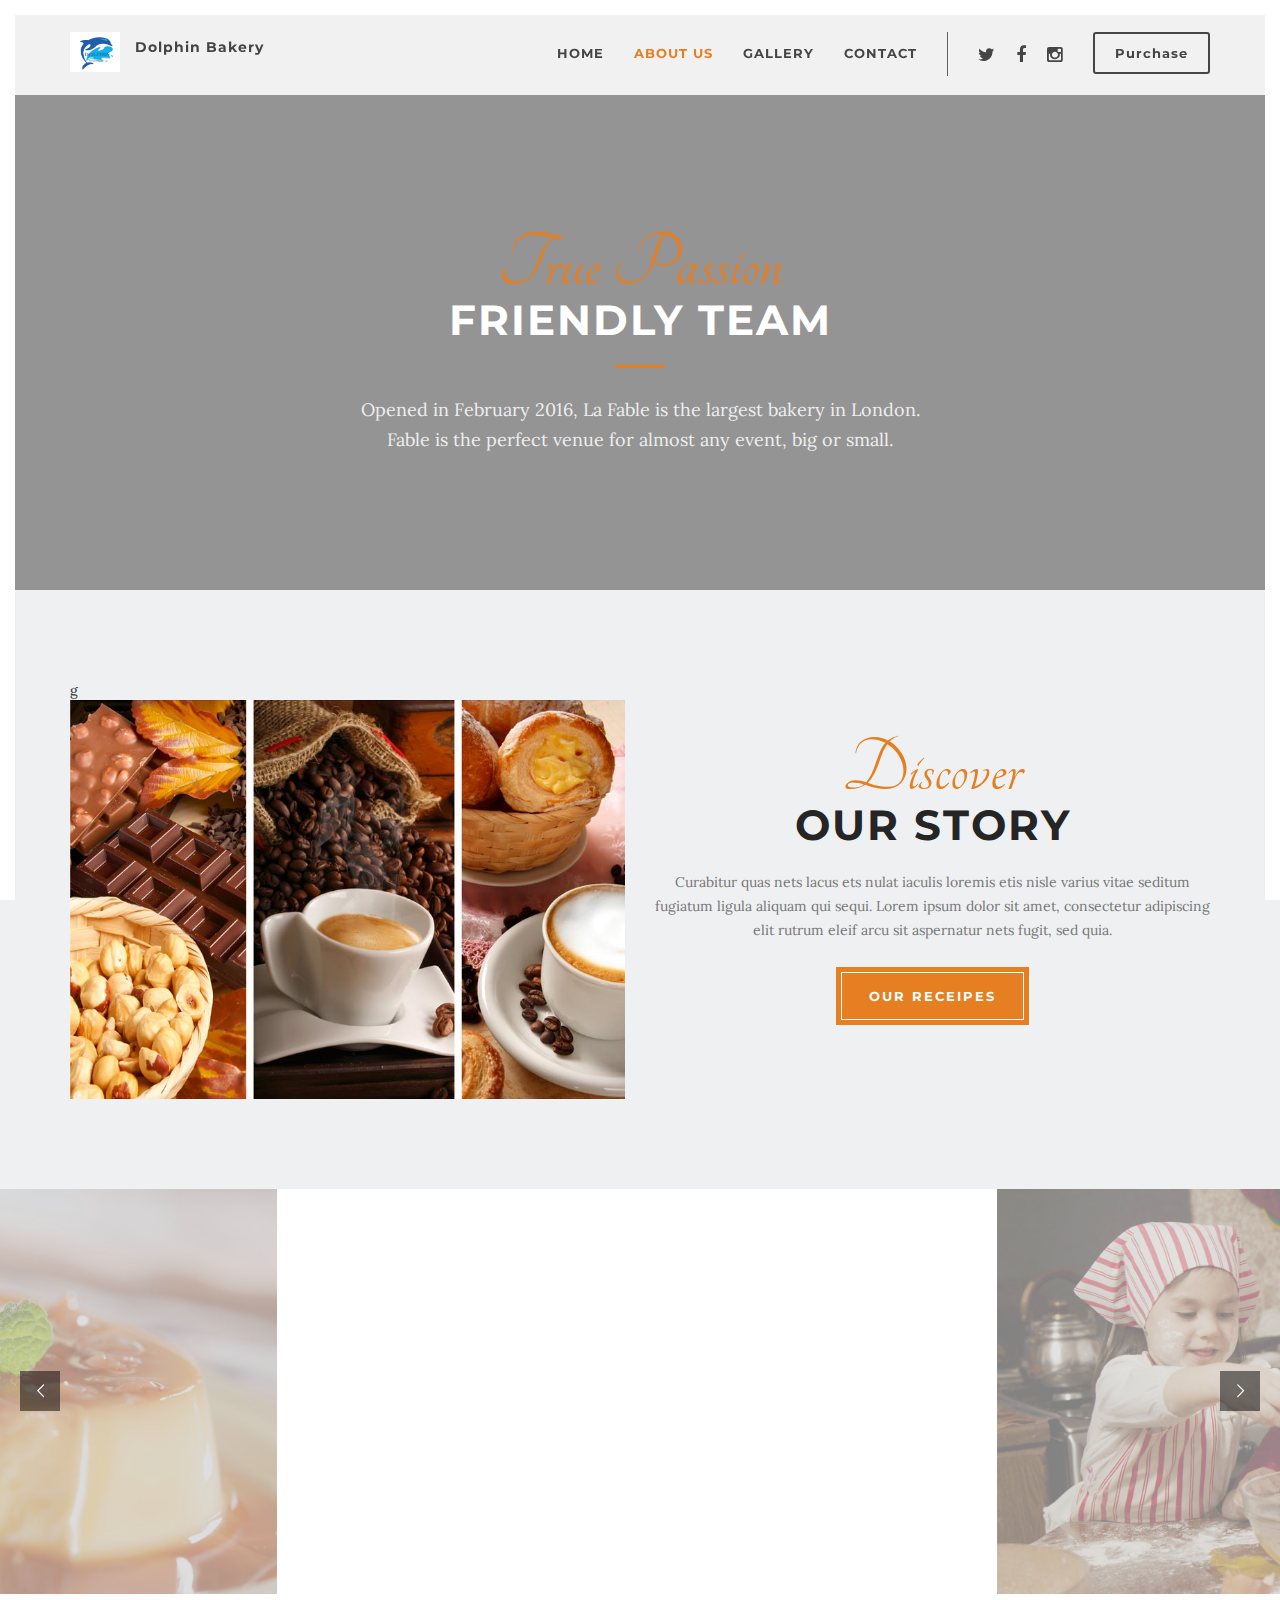
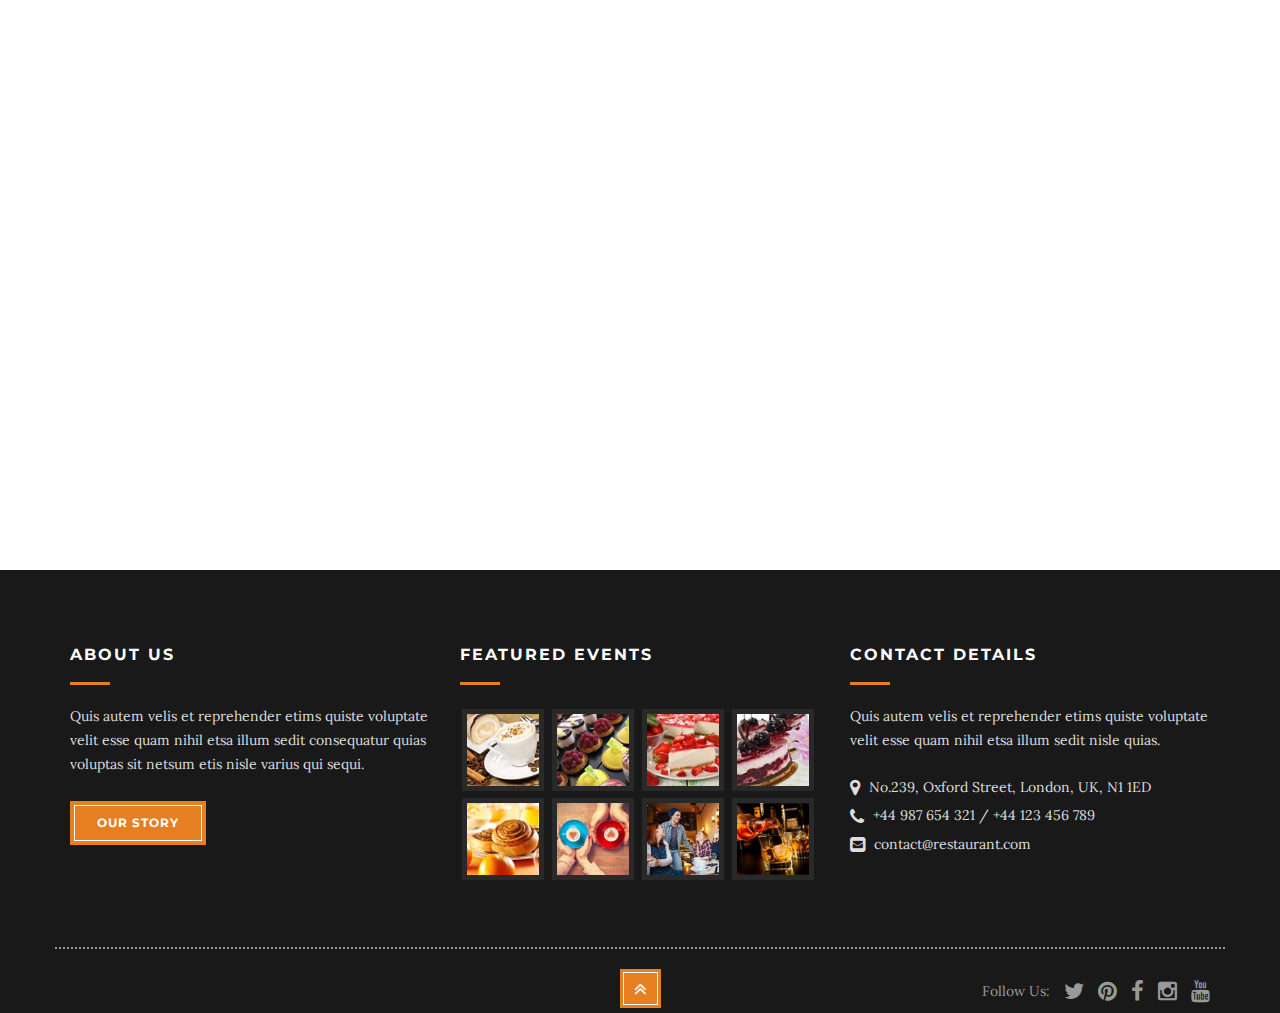
==== about.html @ 02c99f81 "logo fixed in all pages" ====
<!DOCTYPE html>
<html lang="en">

<head>
    <meta charset="utf-8">
    <meta name="viewport" content="width=device-width, initial-scale=1.0">
    <meta name="keywords" content="">
    <meta name="description" content="">

    <title>Dolphin Bengaluru Bakery and Sweets</title>
    
    <!-- Loading Bootstrap -->
    <link href="bootstrap/css/bootstrap.css" rel="stylesheet">

    <!-- Loading Template CSS -->
    <link href="css/style.css" rel="stylesheet">
    <link href="css/animate.css" rel="stylesheet">
    <link href="css/style-magnific-popup.css" rel="stylesheet">
    
    <!-- Fonts -->
    <link href="css/font-awesome.min.css" rel="stylesheet">
    <link href="css/icons-main.css" rel="stylesheet">
    <link href="css/icons-helper.css" rel="stylesheet">
    
    <!-- RS5.0 Main Stylesheet -->
    <link rel="stylesheet" type="text/css" href="revolution/css/settings.css">
     
    <!-- RS5.0 Layers and Navigation Styles -->
    <link rel="stylesheet" type="text/css" href="revolution/css/layers.css">
    <link rel="stylesheet" type="text/css" href="revolution/css/navigation.css">	
    
    <!-- Google Fonts -->
    <link href='https://fonts.googleapis.com/css?family=Tangerine:400,700' rel='stylesheet' type='text/css'>
    <link href='https://fonts.googleapis.com/css?family=Lora:400,400italic,700' rel='stylesheet' type='text/css'>
    <link href='https://fonts.googleapis.com/css?family=Montserrat:400,700' rel='stylesheet' type='text/css'>

    <!-- Font Favicon -->
    <link rel="shortcut icon" href="images/logo.jpeg">

    <!-- HTML5 shim, for IE6-8 support of HTML5 elements. All other JS at the end of file. -->
    <!--[if lt IE 9]>
      <script src="js/html5shiv.js"></script>
      <script src="js/respond.min.js"></script>
    <![endif]-->
    
    <!--headerIncludes-->
    
</head>
<body>
    
    <!--begin borders -->
    <div id="border-left"></div>
    <div id="border-right"></div>
    <!--end borders -->
    
    <!--begin header -->
    <header class="header">

        <!--begin nav -->
        <nav class="navbar navbar-default navbar-fixed-top">
            
            <!--begin container -->
            <div class="container">
        
                <!--begin navbar -->
                <div class="navbar-header">
                    <button data-target="#navbar-collapse-02" data-toggle="collapse" class="navbar-toggle" type="button">
                        <span class="sr-only">Toggle navigation</span>
                        <span class="icon-bar"></span>
                        <span class="icon-bar"></span>
                        <span class="icon-bar"></span>
                    </button>
                                                                        
                    <div class="j_logo">
                        <a href="index.html" class="navbar-brand brand scrool"><img src="images/logo.jpeg" style="
                            width: 50px;
                            height: 40px;
                        " alt="logo" class="width-100" ></a><p class="j_logo_title">Dolphin Bakery</p>
                    </div>
                </div>
                        
                <div id="navbar-collapse-02" class="collapse navbar-collapse">
                    <ul class="nav navbar-nav navbar-right">			      
                        <li><a href="index.html">Home</a></li>
                        <li class="selected"><a href="about.html">About Us</a></li>
                        <!-- <li><a href="menu.html">Menu</a></li>
                        <li><a href="reservations.html">Reservations</a></li> -->
                        <li><a href="gallery.html">Gallery</a></li>
                        <li><a href="contact.html">Contact</a></li>
                        
                        <li class="social"><a href="#" class="first"><i class="fa fa-twitter"></i></a></li>
                        <li class="social"><a href="#"><i class="fa fa-facebook"></i></a></li>
                        <li class="social"><a href="#" class="last"><i class="fa fa-instagram"></i></a></li>
                        
                        <li><a href="#" class="purchase">Purchase</a></li>
                    </ul>
                </div>
                <!--end navbar -->
                                    
            </div>
    		<!--end container -->
            
        </nav>
    	<!--end nav -->
        
    </header>
    <!--end header -->
        
    <!--begin about-hero-section -->
    <section id="hero-section" class="about-hero-section">
    
        <!--begin image-overlay -->
        <div class="image-overlay"></div>
        <!--end image-overlay -->
            
        <!--begin container-->
        <div class="container image-section-inside">

            <!--begin row-->
            <div class="row">
            
                <!--begin col-md-10-->
                <div class="col-md-10 col-md-offset-1 text-center">
                
                    <span class="comic-text wow fadeIn" data-wow-delay="0.5s">True Passion</span>
                    
                    <h2 class="section-title white wow bounceIn" data-wow-delay="1s">Friendly Team</h2>
                    
                    <p class="hero-text wow fadeInUp" data-wow-delay="2s">Opened in February 2016, La Fable is the largest bakery in London.<br>Fable is the perfect venue for almost any event, big or small.</p>
                    
                </div>
                <!--end col-md-10-->
            
            </div>
            <!--end row-->
            
        </div>
        <!--end container-->    
        
    </section>
    <!--end about-hero-section -->
    
    <!--begin section-grey-->
    <section class="section-grey">
    
      <!--begin container-->
      <div class="container"> 
g
            <!--begin row-->
            <div class="row">
            
                <!--begin col-md-6-->
                <div class="col-md-6 wow slideInLeft">
                                    
                    <img src="images/a1.jpg" alt="picture" class="width-100">
                                    
                </div>
                <!--end col-md-6-->
                
                <!--begin col-md-6-->
                <div class="col-md-6 text-center padding-top-40 padding-bottom-40 wow slideInRight">
            
                    <span class="comic-text">Discover</span>
                    
                    <h2 class="section-title">Our Story</h2>
                    
                    <p>Curabitur quas nets lacus ets nulat iaculis loremis etis nisle varius vitae seditum fugiatum ligula aliquam qui sequi. Lorem ipsum dolor sit amet, consectetur adipiscing elit rutrum eleif arcu sit aspernatur nets fugit, sed quia.</p>
                    
                    <a href="#" class="btn btn-lg btn-yellow scrool">OUR RECEIPES</a>
                
                </div>
                <!--end col-md-6-->
                 
            </div>
            <!--end row-->
            
        </div>
        <!--end container-->
        
    </section>
    <!--end section-grey-->
    
    <!-- begin revolutions slider -->
    <div id="rev_slider_30_1_wrapper" class="rev_slider_wrapper fullwidthbanner-container" data-alias="media-carousel-autoplay30" style="margin:0px auto;background-color:#fff;padding:0px;margin-top:0px;margin-bottom:0px;">
        
        <!-- START REVOLUTION SLIDER 5.0.7 fullwidth mode -->
        <div id="rev_slider_30_1" class="rev_slider fullwidthabanner" style="display:none;" data-version="5.0.7">
            
            <ul>	
                
                <!-- SLIDE  -->
                <li data-index="rs-122" data-transition="fade" data-slotamount="7"  data-easein="default" data-easeout="default" data-masterspeed="300"  data-rotate="0"  data-saveperformance="off"  data-title="Real Webdesign" data-param1="Regular Image" data-description="">
                	
                    <!-- MAIN IMAGE -->
                	<img src="images/rs3.jpg"  alt=""  data-bgposition="center center" data-bgfit="cover" data-bgrepeat="no-repeat" class="rev-slidebg" data-no-retina>
                    
                </li>
                
                <!-- SLIDE  -->
                <li data-index="rs-122" data-transition="fade" data-slotamount="7"  data-easein="default" data-easeout="default" data-masterspeed="300"  data-rotate="0"  data-saveperformance="off"  data-title="Real Webdesign" data-param1="Regular Image" data-description="">
                	
                    <!-- MAIN IMAGE -->
                	<img src="images/rs4.jpg"  alt=""  data-bgposition="center center" data-bgfit="cover" data-bgrepeat="no-repeat" class="rev-slidebg" data-no-retina>
                    
                </li>
                
                <!-- SLIDE  -->
                <li data-index="rs-122" data-transition="fade" data-slotamount="7"  data-easein="default" data-easeout="default" data-masterspeed="300"  data-rotate="0"  data-saveperformance="off"  data-title="Real Webdesign" data-param1="Regular Image" data-description="">
                	
                    <!-- MAIN IMAGE -->
                	<img src="images/rs6.jpg"  alt=""  data-bgposition="center center" data-bgfit="cover" data-bgrepeat="no-repeat" class="rev-slidebg" data-no-retina>
                    
                </li>
                
                <!-- SLIDE  -->
                <li data-index="rs-122" data-transition="fade" data-slotamount="7"  data-easein="default" data-easeout="default" data-masterspeed="300"  data-rotate="0"  data-saveperformance="off"  data-title="Real Webdesign" data-param1="Regular Image" data-description="">
                	
                    <!-- MAIN IMAGE -->
                	<img src="images/rs2.jpg"  alt=""  data-bgposition="center center" data-bgfit="cover" data-bgrepeat="no-repeat" class="rev-slidebg" data-no-retina>
                    
                </li>
                
            </ul>
            
            <div class="tp-bannertimer tp-bottom" style="visibility: hidden !important;"></div>	
            
        </div>
        
    </div>
    <!-- end revolutions slider -->
    
    <!--begin section-white-->
    <section class="section-white small-padding no-padding-bottom">
    
      <!--begin container-->
      <div class="container"> 

            <!--begin row-->
            <div class="row">
            
                <!--begin col-md-6-->
                <div class="col-md-6 text-center padding-top-50 padding-bottom-50 wow slideInLeft">
            
                    <span class="comic-text">Discover</span>
                    
                    <h2 class="section-title">Our Chefs</h2>
                    
                    <p>Curabitur quas nets lacus ets nulat iaculis loremis etis nisle varius vitae seditum fugiatum ligula aliquam qui sequi. Lorem ipsum dolor sit amet, consectetur adipiscing elit rutrum eleif arcu sit aspernatur nets fugit, sedit quiadused fuscentinusad sagittis odio magna, in ultricies ex tincidunt.</p>
                    
                    <img src="images/menu-logo.png" style="
                    width: 50px;
                    height: 20px;
                " alt="picture">
                
                </div>
                <!--end col-md-6-->
                
                <!--begin col-md-6-->
                <div class="col-md-6 wow slideInRight">
                                    
                    <img src="images/chef1.jpg" alt="picture" class="width-100">
                                    
                </div>
                <!--end col-md-6-->
                 
            </div>
            <!--end row-->
            
        </div>
        <!--end container-->
        
    </section>
    <!--end section-white-->
        
    <!--begin footer -->
    <div class="footer">
            
        <!--begin container -->
        <div class="container">
        
            <!--begin row -->
            <div class="row footer-top">
            
                <!--begin col-md-3 -->
                <div class="col-md-4 padding-bottom-50">
                
                	<h4>ABOUT US</h4>
                    
                    <p>Quis autem velis et reprehender etims quiste voluptate velit esse quam nihil etsa illum sedit consequatur quias voluptas sit netsum  etis nisle varius qui sequi.</p>
                    
                    <a href="about.html" class="btn btn-lg btn-yellow-x-small scrool">OUR STORY</a>
                    
                </div>
                <!--end col-md-3 -->
                
                <!--begin col-md-3 -->
                <div class="col-md-4 padding-bottom-50">
                
                	<h4>FEATURED EVENTS</h4>
                    
                    <ul class="footer-gallery">
                        
                        <li class="popup-gallery">
                            <a class="popup2" href="images/instagram1-large.jpg">
                            	<img src="images/instagram1.jpg" alt="instagram" />
                            </a>
                        </li>
                        
                        <li class="popup-gallery">
                            <a class="popup2" href="images/instagram6-large.jpg">
                            	<img src="images/instagram6.jpg" alt="instagram" />
                            </a>
                        </li>
                        
                        <li class="popup-gallery">
                            <a class="popup2" href="images/instagram2-large.jpg">
                            	<img src="images/instagram2.jpg" alt="instagram" />
                            </a>
                        </li>
                        
                        <li class="popup-gallery">
                            <a class="popup2" href="images/instagram3-large.jpg">
                            	<img src="images/instagram3.jpg" alt="instagram" />
                            </a>
                        </li>
                        
                        
                        <li class="popup-gallery">
                            <a class="popup2" href="images/instagram5-large.jpg">
                            	<img src="images/instagram5.jpg" alt="instagram" />
                            </a>
                        </li>
                        
                        <li class="popup-gallery">
                            <a class="popup2" href="images/instagram4-large.jpg">
                            	<img src="images/instagram4.jpg" alt="instagram">
                            </a>
                        </li>
                        
                        <li class="popup-gallery">
                            <a class="popup2" href="images/instagram8-large.jpg">
                            	<img src="images/instagram8.jpg" alt="instagram" />
                            </a>
                        </li>
                        
                        <li class="popup-gallery">
                            <a class="popup2" href="images/instagram7-large.jpg">
                            	<img src="images/instagram7.jpg" alt="instagram" />
                            </a>
                        </li>
                        
					</ul>
                    
                </div>
                <!--end col-md-3 -->
                
                <!--begin col-md-3 -->
                <div class="col-md-4 padding-bottom-50">
                
                	<h4>CONTACT DETAILS</h4>
                    
                    <p>Quis autem velis et reprehender etims quiste voluptate velit esse quam nihil etsa illum sedit nisle quias.</p>
                    
                    <p class="contact_info"><i class="fa fa-map-marker"></i> No.239, Oxford Street, London, UK, N1 1ED</p>
                    
                    <p class="contact_info"><i class="fa fa-phone"></i> +44 987 654 321 / +44 123 456 789</p>
                
                    <p class="contact_info"><i class="fa fa-envelope-square"></i> <a href="mailto:contact@restaurant.com">contact@restaurant.com</a></p>
                    
                </div>
                <!--end col-md-3 -->
                
            </div>
            <!--end row -->
            
            <!--begin row -->
            <div class="row">
                
                <!--begin footer-bottom -->
                <div class="footer-bottom">
                
                    <!--begin col-md-5 -->
                    <div class="col-md-5">
                        
                        <!--begin copyright -->
                        <!-- <div class="copyright ">
                            <p>© 2016 Dolphin. Designed by <a href="http://themeforest.net/user/bogdan_09/portfolio?ref=bogdan_09" target="_blank">Bogdan Preda</a></p>
                            
                        </div> -->
                        <!--end copyright -->
                       
                    </div>
                    <!--end col-md-5 -->
                    
                    <!--begin col-md-2 -->
                    <div class="col-md-2 text-center">
                    
                    	<a href="#hero-section" class="scrool top-scroll"><i class="fa fa-angle-double-up"></i></a>
                        
                    </div>
                    <!--end col-md-2 -->
                    
                    <!--begin col-md-5 -->
                    <div class="col-md-5">
                                                        
                        <!--begin footer_social -->
                        <ul class="footer_social">
                            <li>
                                Follow Us:
                            </li>
                            <li>
                                <a href="#">
                                    <i class="fa fa-twitter"></i>
                                </a>
                            </li>
                            <li>
                                <a href="#">
                                    <i class="fa fa-pinterest"></i>
                                </a>
                            </li>
                            <li>
                                <a href="#">
                                    <i class="fa fa-facebook"></i>
                                </a>
                            </li>
                            <li>
                                <a href="#">
                                    <i class="fa fa-instagram"></i>
                                </a>
                            </li>
                            <li>
                                <a href="#">
                                    <i class="fa fa-youtube"></i>
                                </a>
                            </li>
                        </ul>
                        <!--end footer_social -->
                        
                    </div>
                    <!--end col-md-5 -->
                        
                </div>
                <!--end footer-bottom -->
                        
            </div>
            <!--end row -->
            
        </div>
        <!--end container -->
                
    </div>
    <!--end footer -->
    

    <!-- Load JS here for greater good =============================-->
    <script src="js/jquery-1.11.3.min.js"></script>
    <script src="js/bootstrap.min.js"></script>
    <script src="js/bootstrap-select.js"></script>
    <script src="js/bootstrap-switch.js"></script>
    <script src="js/jquery.magnific-popup.min.js"></script>
    <script src="js/jquery.nav.js"></script>
    <script src="js/jquery.scrollTo-min.js"></script>
    <script src="js/SmoothScroll.js"></script>
    <script src="js/wow.js"></script>
     
    <!-- RS5.0 Core JS Files -->
    <script type="text/javascript" src="revolution/js/jquery.themepunch.tools.min.js"></script>
    <script type="text/javascript" src="revolution/js/jquery.themepunch.revolution.min.js"></script>
    
    <script type="text/javascript" src="revolution/js/extensions/revolution.extension.carousel.min.js"></script>
	<script type="text/javascript" src="revolution/js/extensions/revolution.extension.navigation.min.js"></script>
    
    <!-- begin custom script-->
    <script src="js/custom.js"></script>
    <script src="js/plugins.js"></script>
    
</body></html>
---- css/style.css ----
/*
Template Name: Fable - Bakery Site Template
Author URI: http://themeforest.net/user/bogdan_09
Author Name: Bogdan
Version: 1.0
*/


/* --- TABLE OF CONTENT

01. GENERAL LAYOUT
02. HEADER
03. FOOTER
04. HERO SECTIONS
05. MENU
06. BLOG
07. REGISTER
08. CONTACT
09. MOBILE DEVICES

--- */


/* ========================================================== */
/* 			            01. GENERAL LAYOUT                    */
/* ========================================================== */

#border-left, #border-right{
    position: fixed;
	background:#fff;
    z-index: 10000;
	width:15px;
	display:inline-block;
}

#border-left {
    left: 0;
    top: 0;
    bottom: 0;
}

#border-right {
    right: 0;
    top: 0;
    bottom: 0;
}

ul, ol { list-style: none; list-style-image: none; margin: 0; padding: 0;
	color:#777;
	font-size: 14px;
	line-height:24px;
	margin-bottom:20px;
}
	
ul li, ol li{
	font-size: 14px;
	line-height: 28px;
}

ul li i{
	vertical-align: middle;
}

ul.features-list li{
	float:left;
	font-size:14px;
	line-height:24px;
	margin:10px 0;
}

ul.features-list li img{
	max-width:55px;
	margin-right:20px;
	float:left;
}

p {
	font-size: 14px;
	line-height: 24px;
	font-weight: 400;
	color: #777;
	margin-bottom:25px;
}

p.hero-text{
	position:relative;
	text-align:center;
	font-size: 18px;
	line-height: 30px;
	padding:30px 0;
	color:#eee;
}

p.hero-text2{
	position:relative;
	text-align:center;
	font-size: 22px;
	line-height: 34px;
	padding:30px 0;
	color:#fff;
}

p.hero-text:before{
	position: absolute;
	content: "";
	background-color: #E67E22;
	height: 3px;
	width: 50px;
	top: 0px;
	left:50%;
	margin-left:-25px;
}

a,
a:hover,
a:focus {
	text-decoration: none;
	outline: 0;
}

h1,
h2,
h3,
h4,
h5,
h6,
.h1,
.h2,
.h3,
.h4,
.h5,
.h6 {
  font-family: 'Montserrat', sans-serif;
  font-weight: 700;
  line-height: 1.2;
  letter-spacing:2px;
  margin-bottom:20px;
  color: #454545;
}

h1 {
	font-size: 42px;
}

h2 {
	font-size: 34px;
}

h3 {
	font-size: 28px;
}

h4 {
	font-size: 18px;
}

h5 {
	font-size: 16px;
}

h6 {
	font-size: 14px;
}

h2.section-title{
	color: #252525;
	text-transform:uppercase;
    font-size: 42px;
    line-height: 50px;
    margin: 0 0 20px 0;
}

h3.section-title{
	color: #252525;
	text-transform:uppercase;
    font-size: 36px;
    line-height: 42px;
	letter-spacing:2px;
    margin: 0 0 30px 0;
}

h2.section-title.white, h3.section-title.white{
	color:#fff;
}

h2.section-title.small-margin, h3.section-title.small-margin{
	margin: 0 0 20px 0;
}

h2.section-title.no-margin, h3.section-title.no-margin{
	margin-bottom:0;
}

span.comic-text{
	font-size:80px;
	line-height:60px;
	color:#E67E22;
	font-family: 'Tangerine', cursive;
}

span.comic-text.white{
	color:#fff;
}

p.section-subtitle{
	font-size:16px!important;
}

p.section-subtitle.grey{
	color:#bbb;
}

.separator_wrapper, .separator_wrapper_white {
	margin-bottom:10px;
}

.separator_wrapper::after, .separator_wrapper::before {
	background-color: #E74C3C;
	display: inline-block;
	vertical-align: middle;
	content: "";
	width: 60px;
	height: 1px;
	margin-top: -6px;
}

.separator_wrapper_white::after, .separator_wrapper_white::before {
	background-color: #ddd;
	display: inline-block;
	vertical-align: middle;
	content: "";
	width: 60px;
	height: 1px;
	margin-top: -6px;
}

h3.medium-text {
	font-size: 32px;
	margin-top:10px;
}

h3.large-text {
	font-size: 48px;
	line-height:1.1;
	font-weight:400;
}

iframe{
	max-width:100%;
	border:none;
}

.width-100 {
	width: 100%;
}

.medium {
	font-weight: 400;
}

.bold {
	font-weight: 700;
}

.red {
    color: #E67E22;
}

.grey{
	color:#ddd;
}

.white{
	color:#fff;
}

.section-white{
	background-color:#fff;
	padding:90px 0;
}

.section-grey{
	background-color: #eef0f1;
	padding:90px 0;
}

.section-grey.small-padding, .section-white.small-padding{
	padding:50px 0;
}

.section-grey.no-padding-bottom, .section-white.no-padding-bottom, .section-dark.no-padding-bottom, .section-blue.no-padding-bottom{
	padding:90px 0 0 0;
}

.section-grey.small-padding-top, .section-white.small-padding-top, .section-dark.small-padding-top, .section-blue.small-padding-top{
	padding:20px 0 90px 0;
}

.section-grey.small-padding-bottom, .section-white.small-padding-bottom, .section-dark.small-padding-bottom, .section-blue.small-padding-bottom{
	padding:90px 0 60px 0;
}

.section-grey.no-padding, .section-white.no-padding, .section-dark.no-padding, .section-blue.no-padding{
	padding:0;
}

.section-white.about-padding{
	padding:85px 0 100px 0;
}

.section-dark.portfolio-padding{
	padding:60px 0 75px 0;
}

.section-dark{
	background-color:#393f43;
	padding:90px 0;
}

.section-blue{
	background-color:#34b1c4;
	padding:90px 0;
}

/* margin and padding classes */


.margin-right-25 {
	margin-right: 25px !important;
}

.margin-top-110 {
	margin-top: 110px !important;
}

.margin-top-100 {
	margin-top: 100px !important;
}

.margin-top-90 {
	margin-top: 90px !important;
}

.margin-top-80 {
	margin-top: 80px !important;
}

.margin-top-70 {
	margin-top: 70px !important;
}

.margin-top-60 {
	margin-top: 60px !important;
}

.margin-top-50 {
	margin-top: 50px !important;
}

.margin-top-40 {
	margin-top: 40px !important;
}

.margin-top-30 {
	margin-top: 30px !important;
}

.margin-top-20 {
	margin-top: 20px !important;
}

.margin-top-10 {
	margin-top: 10px !important;
}

.margin-top-5 {
	margin-top: 5px !important;
}

.margin-top-0 {
	margin-top: 0px !important;
}

.margin-bottom-0 {
	margin-bottom: 0px !important;
}

.margin-bottom-10 {
	margin-bottom: 10px !important;
}

.margin-bottom-20 {
	margin-bottom: 20px !important;
}

.margin-bottom-30 {
	margin-bottom: 30px !important;
}

.margin-bottom-40 {
	margin-bottom: 40px !important;
}

.margin-bottom-50 {
	margin-bottom: 50px !important;
}

.margin-bottom-60 {
	margin-bottom: 60px !important;
}

.margin-bottom-70 {
	margin-bottom: 70px !important;
}

.margin-bottom-80 {
	margin-bottom: 80px !important;
}

.margin-bottom-90 {
	margin-bottom: 90px !important;
}

.margin-bottom-100 {
	margin-bottom: 100px !important;
}

.margin-bottom-110 {
	margin-bottom: 110px !important;
}

.margin-bottom-120 {
	margin-bottom: 120px !important;
}

.margin-bottom-130 {
	margin-bottom: 120px !important;
}

.margin-bottom-140 {
	margin-bottom: 140px !important;
}

.padding-top-0 {
	padding-top: 0px !important;
}

.padding-top-10 {
	padding-top: 10px !important;
}

.padding-top-20 {
	padding-top: 20px !important;
}

.padding-top-30 {
	padding-top: 30px !important;
}

.padding-top-40 {
	padding-top: 40px !important;
}

.padding-top-50 {
	padding-top: 50px !important;
}

.padding-top-60 {
	padding-top: 60px !important;
}

.padding-top-70 {
	padding-top: 70px !important;
}

.padding-top-80 {
	padding-top: 80px !important;
}

.padding-top-90 {
	padding-top: 90px !important;
}

.padding-top-100 {
	padding-top: 100px !important;
}

.padding-top-110 {
	padding-top: 110px !important;
}

.padding-bottom-110 {
	padding-bottom: 110px !important;
}

.padding-bottom-100 {
	padding-bottom: 100px !important;
}

.padding-bottom-90 {
	padding-bottom: 90px !important;
}

.padding-bottom-80 {
	padding-bottom: 80px !important;
}

.padding-bottom-70 {
	padding-bottom: 70px !important;
}

.padding-bottom-60 {
	padding-bottom: 60px !important;
}

.padding-bottom-50 {
	padding-bottom: 50px !important;
}

.padding-bottom-40 {
	padding-bottom: 30px !important;
}

.padding-bottom-30 {
	padding-bottom: 30px !important;
}

.padding-bottom-20 {
	padding-bottom: 20px !important;
}

.padding-bottom-10 {
	padding-bottom: 10px !important;
}

.padding-bottom-0 {
	padding-bottom: 0px !important;
}

/* carousel */
.carousel.carousel1 .carousel-indicators {
	position: inherit;
	right: 0px;
}

.carousel.carousel1 .item .lead {
	font-size: 20px;
}

.carousel.carousel1 .carousel-indicators li {
	background-color: transparent;
	border:2px solid #E67E22;
	width: 14px;
	height: 14px;
}

.carousel.carousel1 .carousel-indicators li.active {
	background-color: #E67E22;
}

.carousel.carousel3 .carousel-indicators {
	position: inherit;
	right: 0px;
}

.carousel.carousel3 .item .lead {
	font-size: 20px;
}

.carousel.carousel3 .carousel-indicators li {
	background-color: #f9f9f9;
	border:3px solid #e0e0e0;
	width: 14px;
	height: 14px;
}

.carousel.carousel3 .carousel-indicators li.active {
	background-color: #e0e0e0;
}

.carousel.carousel-fade .item {
	-webkit-transition: opacity 0.5s ease-in-out;
	-moz-transition: opacity 0.5s ease-in-out;
	-ms-transition: opacity 0.5s ease-in-out;
	-o-transition: opacity 0.5s ease-in-out;
	transition: opacity 0.5s ease-in-out;
	opacity:0;
}

.carousel.carousel-fade .active.item {
	opacity:1;
}

.carousel.carousel-fade .active.left,
.carousel.carousel-fade .active.right {
	left: 0;
	z-index: 2;
	opacity: 0;
	filter: alpha(opacity=0);
}

.carousel.carousel-fade .next,
.carousel.carousel-fade .prev {
	left: 0;
	z-index: 1;
}

.carousel.carousel-fade .carousel-control {
	z-index: 3;
}

.carousel-indicators {
  bottom: auto;
  left: auto;
  margin: 0;
  right: 16px;
  top: 16px;
  width: auto;
  line-height: 8px;
  -webkit-user-select: none;
  -moz-user-select: none;
  -ms-user-select: none;
  -o-user-select: none;
  user-select: none;
}
.carousel-indicators li {
  vertical-align: top;
  border: none;
  width: 8px;
  height: 8px;
  margin: 0 0 0 6px;
  background-color: #2c3e50;
  background-color: rgba(44, 62, 80, 0.5);
}
.carousel-indicators li.active {
  background-color: #fff;
  width: 8px;
  height: 8px;
  margin: 0 0 0 6px;
}
/* end carousel */

/* -----  Photos Hover Animations ----- */
.popup-wrapper{ display:block; position:relative; overflow:hidden;}

.popup-gallery{
	display:inline-block;
	position:relative;
}

.popup-gallery img {
	z-index:10;
	width: 100%;
	height: auto;
}

.popup-gallery:hover img {
	opacity: 0.25;
}

.popup-gallery a span.eye-wrapper, 
.popup-gallery a span.eye-wrapper2 {
	background-color:rgba(230,126,34, 0.7);
	position: absolute;
	display: block;
	overflow:hidden;
	z-index: 2;
	height:100%!important;
	top: 0%;
	margin-top: 0px;
	left: 0%;
	right: 0%;
	color:#fff;
	text-align: center;
	font-weight:300;
	opacity: 0;
}

.popup-gallery a span.eye-wrapper i.eye-icon, .popup-gallery a span.eye-wrapper2 i.eye-icon{
	position: absolute;
	display: inline-block;
	font-size:48px;
	z-index: 3;
	top: 50%!important;
	margin-top: -24px!important;
	left: 0%;
	right: 0%;
}

.popup-gallery a:hover span{
	opacity: 1;
}

.popup-gallery img,
.popup-gallery a span {
	-webkit-transition: all 0.25s ease-in-out;
	-moz-transition: all 0.25s ease-in-out;
	-ms-transition: all 0.25s ease-in-out;
	-o-transition: all 0.25s ease-in-out;
	transition: all 0.25s ease-in-out;
}

.popup-gallery a span.text{
	position: absolute;
	display: inline-block;
	font-size:28px;
	color:#fff;
	font-weight:700;
	text-transform:uppercase;
	font-family: 'Montserrat', sans-serif;
	z-index: 3;
	top: 50%!important;
	margin-top: -24px!important;
	left: 0%;
	right: 0%;
}

.image-wrapper {
  display: inline-block;
  position: relative;
}

.image-wrapper:before {
  display: block;
  content: '';
  position: absolute;
  top: 10px;
  right: 10px;
  bottom: 10px;
  left: 10px;
  border: 1px solid rgba(255, 255, 255, 0.7);
}

/* ----- Instagram Feed ----- */
#instafeed {
	position:relative;
	display:block;
	overflow:hidden;
}

#instafeed a{
	position:relative;
	display:inline-block;
	width:12.5%;
    -webkit-transition: all 0.25s ease-in-out;
	-moz-transition: all 0.25s ease-in-out;
	-ms-transition: all 0.25s ease-in-out;
	-o-transition: all 0.25s ease-in-out;
	transition: all 0.25s ease-in-out;
}

#instafeed a img{
	display:inline-block;
	width:100%;
}

#instafeed a:hover:before {
    background-color: rgba(0,0,0, 0.3);
    -webkit-transition: all 0.25s ease-in-out;
	-moz-transition: all 0.25s ease-in-out;
	-ms-transition: all 0.25s ease-in-out;
	-o-transition: all 0.25s ease-in-out;
	transition: all 0.25s ease-in-out;
}

#instafeed a:before {
    position: absolute;
    content: "";
    height: 100%;
    width: 100%;
    left: 0;
    background-color: rgba(0,0,0, 0.6);
    z-index: 1;
    -webkit-transition: all 0.25s ease-in-out;
	-moz-transition: all 0.25s ease-in-out;
	-ms-transition: all 0.25s ease-in-out;
	-o-transition: all 0.25s ease-in-out;
	transition: all 0.25s ease-in-out;
}

.instagram-text{
	position:absolute;
	z-index:100;
	top:158px;
	left:50%;
	margin-left:-158px;
	width:100%;
	max-width:315px;
	padding:26px 0 29px 0;
	text-align:center;
	background-color:#000;
}

.instagram-text a.instagram-icon{
	color:#fff;
	font-size:32px;
    -webkit-transition: all 0.25s ease-in-out;
	-moz-transition: all 0.25s ease-in-out;
	-ms-transition: all 0.25s ease-in-out;
	-o-transition: all 0.25s ease-in-out;
	transition: all 0.25s ease-in-out;
}

.instagram-text a.instagram-icon:hover{
	color:#f8bf2c;
}

.instagram-text p{
	color:#fff;
	margin:10px 0 0 0;
}

/* ----- Buttons ----- */
.btn, btn:hover{
    -webkit-transition: all 0.25s ease-in-out;
	-moz-transition: all 0.25s ease-in-out;
	-ms-transition: all 0.25s ease-in-out;
	-o-transition: all 0.25s ease-in-out;
	transition: all 0.25s ease-in-out;
}

.btn-margin {
    display: inline-block;
    margin: 10px 10px;
}

.btn-white-transparent {
	color: #fff;
	background-color: transparent;
	border-color: #fff;
	font-family: 'Montserrat', sans-serif;
	font-weight:700;
	padding:16px 32px;
	font-size:13px;
	letter-spacing:2px;
}

.btn-white-transparent:hover,
.btn-white-transparent:focus,
.btn-white-transparent:active,
.btn-white-transparent.active,
.open .dropdown-toggle.btn-white-transparent {
	color: #E67E22;
	background-color: #fff;
	border-color: #fff;
}

.btn-yellow, .btn-yellow-small, .btn-yellow-x-small {
	position:relative;
	color: #fff;
	background-color: #E67E22;
	border-color: #E67E22;
	font-family: 'Montserrat', sans-serif;
	font-weight:700;
	padding:18px 32px;
	font-size:13px;
	line-height:20px;
	letter-spacing:2px;
}

.btn-yellow-small {
	padding:14px 28px;
	font-size:12px;
	line-height:18px;
	letter-spacing:1px;
}

.btn-yellow-x-small {
	color: #fff!important;
	padding:12px 26px;
	font-size:12px;
	line-height:18px;
	letter-spacing:1px;
}

.btn-yellow:before, .btn-yellow-small:before {
	display: block;
	content: '';
	position: absolute;
	top: 4px;
	right: 4px;
	bottom: 4px;
	left: 4px;
	border: 1px solid #fff;
}

.btn-yellow-x-small:before {
	display: block;
	content: '';
	position: absolute;
	top: 3px;
	right: 3px;
	bottom: 3px;
	left: 3px;
	border: 1px solid #fff;
}

.btn-yellow:hover, .btn-yellow:focus, .btn-yellow:active, .btn-yellow.active, .open .dropdown-toggle.btn-yellow,
.btn-yellow-small:hover, .btn-yellow-small:focus, .btn-yellow-small:active, .btn-yellow-small.active, .open .dropdown-toggle.btn-yellow-small,
.btn-yellow-x-small:hover, .btn-yellow-x-small:focus, .btn-yellow-x-small:active, .btn-yellow-x-small.active, .open .dropdown-toggle.btn-yellow-x-small {
	color:#fff;
    background-color: #cb6912;
	border: 1px solid #cb6912;
}

/* ----- Page Loader ----- */
#loader{
	background:#eeece3;
	/* height: 100%; */
	/* width: 100%; */
	position: fixed;
	z-index: 90000;
	left: 0%;
	top: 0%;
}

.sk-three-bounce {
	position:absolute;
	top:50%;
	margin-top:-10px;
	left:50%;
	margin-left:-40px;
	width: 80px;
	text-align: center;
}

.sk-three-bounce .sk-child {
	width: 20px;
	height: 20px;
	background-color: #cf564b;
	border-radius: 100%;
	display: inline-block;
	-webkit-animation: sk-three-bounce 1.4s ease-in-out 0s infinite both;
			animation: sk-three-bounce 1.4s ease-in-out 0s infinite both;
}

.sk-three-bounce .sk-bounce1 {
    -webkit-animation-delay: -0.32s;
            animation-delay: -0.32s;
}

.sk-three-bounce .sk-bounce2 {
    -webkit-animation-delay: -0.16s;
            animation-delay: -0.16s;
}

@-webkit-keyframes sk-three-bounce {
	0%, 80%, 100% {
    -webkit-transform: scale(0);
            transform: scale(0);
}

40% {
    -webkit-transform: scale(1);
            transform: scale(1); 
}
}

@keyframes sk-three-bounce {
	0%, 80%, 100% {
    -webkit-transform: scale(0);
            transform: scale(0); 
}
40% {
    -webkit-transform: scale(1);
            transform: scale(1); 
}
}

/* ========================================================== */
/* 			                02. HEADER                        */
/* ========================================================== */

#navbar-collapse-02 li.selected a{
    color: #E67E22!important;
}

#navbar-collapse-02 .current a {
    color: #E67E22!important;
    -webkit-transition: all 0.5s ease;
    -moz-transition: all 0.5s ease;
    -o-transition: all 0.5s ease;
    transition: all 0.5s ease;
}

.navbar-fixed-top {background-color: rgba(255,255,255, 0.87)!important; margin: 14px 0; transition: all 0.25s ease-in-out;}
.navbar-fixed-top.opaque {background-color: rgba(255,255,255, 1)!important; margin: 0; transition: all 0.25s ease-in-out;}

.navbar-default .navbar-nav > li > a, .navbar-default .navbar-nav > li > a:hover{
    -webkit-transition: all 0.5s ease;
    -moz-transition: all 0.5s ease;
    -o-transition: all 0.5s ease;
    transition: all 0.5s ease;
}

.navbar-default .navbar-nav > li > a.purchase{
	position:relative;
	color:#454545;
	background-color: transparent;
	border:2px solid #454545;
	margin-left:15px;
	margin-right:15px;
	padding:8px 20px;
	font-weight:700!important;
	text-transform:none;
	webkit-border-radius: 3px 3px;
    -moz-border-radius: 3px 3px;
    border-radius: 3px 3px;
}

.navbar-default .navbar-nav > li > a.purchase:hover{
	color:#E67E22!important;
	background-color: transparent;
	border:2px solid #E67E22;
}

.navbar-default .navbar-nav > li.social > a {
	padding-left:10px;
	padding-right:10px;
}

.navbar-default .navbar-nav > li.social > a.first {
	border-left:1px solid rgba(34, 34, 34, 0.7);
	padding-left:30px;
	margin-left:15px;
}

.navbar-default .navbar-nav > li.social > a.last {
	padding-right:15px;
}

.navbar-default .navbar-nav > li.social > a i{
	font-size:18px;
	line-height: 22px!important;
	color: #454545;
    -webkit-transition: all 0.5s ease;
    -moz-transition: all 0.5s ease;
    -o-transition: all 0.5s ease;
    transition: all 0.5s ease;
}

.navbar-default .navbar-nav > li.social > a:hover i{
	color: #E67E22;
}

/* ========================================================== */
/* 			                03. FOOTER                        */
/* ========================================================== */

/* ----- 1. Footer General Styles ----- */
.footer{
	width:100%;
	position:relative;
	background-color: #191919;
	margin: 0 auto;
}

.footer-top{
	padding:65px 0 15px 0;
	border-bottom:2px dotted #999;
}

.footer-bottom{
	padding:30px 0 20px 0;
}

a.top-scroll {
	position:relative;
	padding:7px 14px;
	font-size:20px;
	line-height:20px;
	color:#fff!important;
	background-color: #E67E22;
    border-color: #cf564b;
	transition: all .50s ease-in-out;
	-moz-transition: all .50s ease-in-out;
	-webkit-transition: all .50s ease-in-out;
}

a.top-scroll:before {
	display: block;
	content: '';
	position: absolute;
	top: 3px;
	right: 3px;
	bottom: 3px;
	left: 3px;
	border: 1px solid #fff;
}

a.top-scroll:hover {
	background-color: #cb6912;
}

.footer h4{
	font-size:16px;
	position:relative;
	padding-bottom:20px;
	color: #fff;
}

.footer h4::after{
	position: absolute;
	content: "";
	background-color: #E67E22;
	height: 3px;
	width: 40px;
	bottom: -1px;
	left: 0;
}

.footer p, .footer a {
	color: #ddd;
}

.footer-bottom p {
	color: #999;
}

.footer-bottom p a {
	font-size: 16px;
	color: #999;
	text-decoration:underline;
}

.footer p a:hover {
	color: #E67E22;
}

p.contact_info{
	margin-bottom:8px;
	font-size:14px;
	line-height:20px;
}

p.contact_info a{
	margin-bottom:8px;
	font-size:14px;
	line-height:20px;
}

p.contact_info i{
	font-size:18px;
	padding-right:5px;
	vertical-align: middle;
}

/* ----- 2. Footer Social Icons ----- */
ul.footer_social{
	display:block;
	float:right;
	margin:0;
}

ul.footer_social li{
	display:inline-block;
    margin: 0 0 10px 10px;
    color: #999;
	line-height:100%!important;
}

ul.footer_social li a i {
  display: inline-block;
  padding:0;
  font-size:22px!important;
  line-height: 22px!important;
  color: #999;
  transition: all .5s ease-in-out;
  -moz-transition: all .25s ease-in-out;
  -webkit-transition: all .25s ease-in-out;
}

ul.footer_social li a i:hover {
  transition: all .25s ease-in-out;
  -moz-transition: all .25s ease-in-out;
  -webkit-transition: all .25s ease-in-out;
  color:#E67E22;
}

/* ----- 3. Footer Gallery ----- */
ul.footer-gallery{
	display:block;
	margin:0;
}

ul.footer-gallery li{
	display:inline-block;
	border:5px solid #292929;
    margin:5px 2px 2px 2px;
	transition: all .25s ease-in-out;
	-moz-transition: all .25s ease-in-out;
	-webkit-transition: all .25s ease-in-out;
}

ul.footer-gallery li:hover{
	border:5px solid #cb6912;
	transition: all .25s ease-in-out;
	-moz-transition: all .25s ease-in-out;
	-webkit-transition: all .25s ease-in-out;
}

ul.footer-gallery li a img{
	display:inline-block;
	width:72px;
}

/* ----- 4. Footer List ----- */
ul.footer-list{
	display:block;
	margin:0;
}

ul.footer-list li {
	padding:5px 0;
	border-bottom:1px solid #999;
}

ul.footer-list li.first {
	padding-top: 0;
}

ul.footer-list li a:hover{
  color:#e2695e;
}

/* ========================================================== */
/* 			              04. HERO SECTIONS                   */
/* ========================================================== */

.home-hero-section{
	margin-top:15px;
	margin-bottom:70px;
}

.menu-hero-section{
	width:100%;
	position:relative;
	background: url(http://placehold.it/1920x1280) 50% top no-repeat fixed;
    background-size: cover;
	color: white;
	margin: 0 auto;
	margin-top:15px;
	padding: 220px 0 80px 0;
}

.menu-hero-section .image-overlay{
	background: rgba(17, 17, 17, 0.45);
	position: absolute;
	z-index:10;
	top: 0;
	bottom: 0;
	right: 0;
	left: 0;
}

.about-hero-section{
	width:100%;
	position:relative;
	background: url(http://placehold.it/1920x1280) 50% top no-repeat fixed;
    background-size: cover;
	color: white;
	margin: 0 auto;
	margin-top:15px;
	padding: 220px 0 80px 0;
}

.about-hero-section .image-overlay{
	background: rgba(17, 17, 17, 0.45);
	position: absolute;
	z-index:10;
	top: 0;
	bottom: 0;
	right: 0;
	left: 0;
}

.gallery-hero-section{
	width:100%;
	position:relative;
	background: url(http://placehold.it/1920x1280) 50% top no-repeat fixed;
    background-size: cover;
	color: white;
	margin: 0 auto;
	margin-top:15px;
	padding: 220px 0 80px 0;
}

.gallery-hero-section .image-overlay{
	background: rgba(17, 17, 17, 0.45);
	position: absolute;
	z-index:10;
	top: 0;
	bottom: 0;
	right: 0;
	left: 0;
}

.reservation-hero-section{
	width:100%;
	position:relative;
	background: url(http://placehold.it/1920x1280) 50% top no-repeat fixed;
    background-size: cover;
	color: white;
	margin: 0 auto;
	margin-top:15px;
	padding: 220px 0 80px 0;
}

.reservation-hero-section .image-overlay{
	background: rgba(17, 17, 17, 0.65);
	position: absolute;
	z-index:10;
	top: 0;
	bottom: 0;
	right: 0;
	left: 0;
}

.hero-gallery-section{
	width:100%;
	position:relative;
	background: url(http://placehold.it/1920x1280) 50% top no-repeat fixed;
    background-size: cover;
	color: white;
	margin: 0 auto;
	margin-top:15px;
	padding: 220px 0 80px 0;
}

.hero-gallery-section .image-overlay{
	background: rgba(17, 17, 17, 0.75);
	position: absolute;
	z-index:10;
	top: 0;
	bottom: 0;
	right: 0;
	left: 0;
}

.contact-hero-section{
	width:100%;
	position:relative;
	background: url(http://placehold.it/1920x1280) 50% top no-repeat fixed;
    background-size: cover;
	color: white;
	margin: 0 auto;
	margin-top:15px;
	padding: 220px 0 80px 0;
}

.contact-hero-section .image-overlay{
	background: rgba(17, 17, 17, 0.55);
	position: absolute;
	z-index:10;
	top: 0;
	bottom: 0;
	right: 0;
	left: 0;
}

.image-section{
	width:100%;
	position:relative;
	background: url(http://placehold.it/1920x1280);
	background-position: center center;
    background-repeat: no-repeat;
	background-attachment: fixed;
    background-size: cover;
	margin: 0 auto;
	padding:190px 0 140px 0;
}

.image-section-second{
	width:100%;
	position:relative;
	background: url(http://placehold.it/1920x1280);
	background-position: center center;
    background-repeat: no-repeat;
	background-attachment: fixed;
    background-size: cover;
	margin: 0 auto;
	padding:190px 0 140px 0;
}

.image-section .image-overlay, .image-section-second .image-overlay{
	background: rgba(34, 34, 34, 0.50);
	position: absolute;
	z-index:10;
	top: 0;
	bottom: 0;
	right: 0;
	left: 0;
}

.image-section-inside{
	position:relative;
	z-index:100;
}

/* ========================================================== */
/* 					          05. MENU                        */
/* ========================================================== */

/* ----- 1. Featured Menu ----- */
.featured-menu-section{
	width:100%;
	position:relative;
	background: url(http://placehold.it/1920x1280) 50% 0 no-repeat fixed;
    background-size: cover;
	color: white;
	margin: 0 auto;
	padding: 120px 0 80px 0;
}

.featured-menu-section .image-overlay{
	background: rgba(0, 0, 0, 0.50);
	position: absolute;
	z-index:10;
	top: 0;
	bottom: 0;
	right: 0;
	left: 0;
}

/* ----- 2. Menu Homepage ----- */
.home-menu-section{
	width:100%;
	position:relative;
	background: url(http://placehold.it/1920x1280) 50% 0 no-repeat fixed;
    background-size: cover;
	color: white;
	margin: 0 auto;
	padding: 120px 0;
}

.home-menu-section .image-overlay{
	background: rgba(0, 0, 0, 0.40);
	position: absolute;
	z-index:10;
	top: 0;
	bottom: 0;
	right: 0;
	left: 0;
}

.home-menu-list {
	display:block;
	clear:both;
}

.home-menu-list h5 {
	font-size: 18px;
    line-height: 24px;
    vertical-align: bottom;
    font-family: 'Lora', serif;
    font-weight: 700;
    color: #FFF;
    float: left;
    letter-spacing: 2px;
    max-width: 70%;
	padding-right:10px;
	margin-bottom:10px;
}

.home-menu-list p.price{
	color: #E67E22;
    font-size: 18px;
    line-height: 30px;
	font-weight:700;
    display: inline-block;
    vertical-align: bottom;
    float: right;
    padding-top: 8px;
	padding-left:10px;
	margin-bottom:10px;
}

.dot-line{
	border-bottom:2px dotted #fff;
    height: 29px;
    overflow: hidden;
    display: block;
}

p.home-menu-ingredients{
	display:block;
	clear:both;
	width:100%;
	color:#eee;
}

/* ----- 3. Menu First Version ----- */
.first-menu-section{
	width:100%;
	position:relative;
	background: url(http://placehold.it/1920x1280) 50% 0 no-repeat fixed;
    background-size: cover;
	color: white;
	margin: 0 auto;
	padding: 120px 0;
}

.first-menu-section .image-overlay{
	background: rgba(0, 0, 0, 0.60);
	position: absolute;
	z-index:10;
	top: 0;
	bottom: 0;
	right: 0;
	left: 0;
}

.menu-wrapper {
	display:inline-block;
	margin-bottom:20px;
}

h2.menu-section-title{
	font-size:28px;
	position:relative;
	margin-bottom:50px;
	margin-right:40px;
	padding-bottom:20px;
	border-bottom:1px solid #ddd;
}

h2.menu-section-title::after{
	position: absolute; content: "";
	background-color: #E67E22;
	height: 3px;
	width: 50px;
	bottom: -1px;
	left: 0;
}

.menu-image{
	float:left;
	width:23%;
}

.menu-image img{
	padding:5px 5px;
	background-color:#fff;
	border-radius:50%;
}

.menu-description{
	float:left;
	padding-left:4%;
	width:73%;
}

.menu-list {
	display:block;
	clear:both;
}

.menu-list h5 {
	font-size: 20px;
    line-height: 24px;
    vertical-align: bottom;
    font-family: 'Lora', serif;
    font-weight: 700;
    float: left;
    letter-spacing: 2px;
    max-width: 70%;
	padding-right:12px;
	margin:12px 0 10px 0;
}

.menu-list p.price{
	color: #E67E22;
    font-size: 18px;
    line-height: 18px;
	font-weight:700;
    display: inline-block;
    vertical-align: bottom;
    float: right;
    padding-top: 17px;
	padding-left:12px;
	margin-bottom:5px;
}

.menu-dot-line{
	border-bottom:2px dotted #E67E22;
    height: 31px;
    overflow: hidden;
    display: block;
}

p.menu-ingredients{
	display:block;
	clear:both;
	width:100%;
}

/* ========================================================== */
/* 						      06. BLOG                        */
/* ========================================================== */

.blog-item{
	position:relative;
	text-align:center;
	margin-bottom:30px;
    background-color: #fff;
    transition: all .50s ease-in-out;
    -moz-transition: all .50s ease-in-out;
    -webkit-transition: all .50s ease-in-out;
}

.blog-item-pic {
  display: inline-block;
  position: relative;
}

.blog-item-inner{
	padding:1px 25px 20px 25px;
}

.blog-item-inner p{
	margin:10px 0 20px 0;
}

h3.blog-title{
	margin-top:20px;
	margin-bottom:1px;
}

h3.blog-title a{
	font-family: 'Montserrat', sans-serif;
    font-weight: 700;
	font-size:20px;
	color:#252525;
	transition: all .25s ease-in-out;
	-moz-transition: all .25s ease-in-out;
	-webkit-transition: all .25s ease-in-out;
}

h3.blog-title a:hover{
	color:#E67E22;
	transition: all .25s ease-in-out;
	-moz-transition: all .25s ease-in-out;
	-webkit-transition: all .25s ease-in-out;
}

/* ========================================================== */
/* 					       07. REGISTER                       */
/* ========================================================== */

.register-inner{
	padding:40px 0;
}

#register-form{
	padding:25px 0 20px 0;
}

input.register-input{
	width:100%;
	height:52px;
    padding-left:4%;
    padding-right:4%;
	margin-bottom:20px;
	color: #999;
	border: 1px solid #e1e1e1;
	background-color: transparent;
    font-size:14px;
}

select.register-input{
	width:100%;
	height:52px;
    padding-left:4%;
    padding-right:4%;
	margin-bottom:20px;
	color: #999;
	border: 1px solid #e8e8e8;
	background-color: transparent;
    font-size:14px;
}

input.register-submit{
	position:relative;
    display: inline-block;
	color: #fff;
	border: 1px solid #E67E22;
	background-color: #E67E22;
    cursor: pointer;
    font-size: 14px;
	font-weight:700;
	width:100%;
    padding: 16px 0;
	font-family: 'Montserrat', sans-serif;
    text-transform: uppercase;
	transition: all .50s ease-in-out;
	-moz-transition: all .50s ease-in-out;
	-webkit-transition: all .50s ease-in-out;
}

input.register-submit:hover{
	color:#fff;
    background-color: #252525;
	border:1px solid #252525;
	transition: all .50s ease-in-out;
	-moz-transition: all .50s ease-in-out;
	-webkit-transition: all .50s ease-in-out;
}

input.white-input::-webkit-input-placeholder,
select.white-input::-webkit-input-placeholder { /* WebKit browsers */
    color:#999;
}
input.white-input:-moz-placeholder,
select.white-input:-moz-placeholder { /* Mozilla Firefox 4 to 18 */
    color:#999;
}
input.white-input::-moz-placeholder,
select.white-input::-moz-placeholder { /* Mozilla Firefox 19+ */
    color:#999;
}
input.white-input:-ms-input-placeholder,
select.white-input:-ms-input-placeholder { /* Internet Explorer 10+ */
    color:#999;
}

#register-form input.register-input:focus, #register-form select.register-input:focus {
  border-color:#e8e8e8;
  outline: none;
}

p.register_success_box{
	text-align:center;
	display:inline-block;
	color:#454545;
	font-size:16px;
	font-style:italic;
	margin:20px 0 30px 0;
	padding:20px 20px;
	border:1px solid #fff;
	webkit-border-radius: 5px 5px 5px 5px;
    -moz-border-radius: 5px 5px 5px 5px;
    border-radius: 5px 5px 5px 5px;
}

/* ========================================================== */
/* 						    08. CONTACT                       */
/* ========================================================== */

#contact-form{
	margin:0 auto;
	width:100%;
	max-width:960px;
	text-align:center;
	padding:30px 0 10px 0;
}

input.contact-input{
	width:100%;
	height:55px;
    padding-left:2%;
    padding-right:2%;
	margin-bottom:20px;
	color: #656565;
	border: 2px solid #454545;
	background-color: transparent;
    font-size:14px;
	float:left;
}

textarea{
	height:205px;
	margin-bottom:20px;
	width:100%;
    padding-left:2%;
    padding-right:2%;
    padding-top:10px;
    padding-bottom:10px;
	color: #656565;
	border: 2px solid #454545;
	background-color: transparent;
    font-size:14px;
	float:left;
}

input.contact-submit{
	color: #fff;
	border: 2px solid #E67E22;
	background-color: #E67E22;
    cursor: pointer;
    display: inline-block;
    font-size: 14px;
	font-weight:700;
	margin-top:10px;
    padding: 16px 30px;
    position: relative;
    text-transform: uppercase;
	transition: all .50s ease-in-out;
	-moz-transition: all .50s ease-in-out;
	-webkit-transition: all .50s ease-in-out;
}

input.contact-submit:hover{
	color:#E67E22;
	background-color: transparent;
	border:2px solid #E67E22;
	transition: all .50s ease-in-out;
	-moz-transition: all .50s ease-in-out;
	-webkit-transition: all .50s ease-in-out;
}

input.white-input::-webkit-input-placeholder,
textarea.white-input::-webkit-input-placeholder { /* WebKit browsers */
    color:#656565;
}
input.white-input:-moz-placeholder,
textarea.white-input:-moz-placeholder { /* Mozilla Firefox 4 to 18 */
    color:#656565;
}
input.white-input::-moz-placeholder,
textarea.white-input::-moz-placeholder { /* Mozilla Firefox 19+ */
    color:#656565;
}
input.white-input:-ms-input-placeholder,
textarea.white-input:-ms-input-placeholder { /* Internet Explorer 10+ */
    color:#656565;
}

#contact-form input.contact-input:focus, #contact-form textarea.contact-commnent:focus {
  border-color:#cf564b;
  outline: none;
}

p.contact_success_box{
	text-align:center;
	display:inline-block;
	color:#454545;
	font-size:20px;
	font-style:italic;
	padding:20px 20px;
}

/* ========================================================== */
/* 		    Background Images - max-width: 1024px             */
/* ========================================================== */

@media only screen and (max-width: 1024px) {
	.image-section, .featured-menu-section, .home-menu-section, .first-menu-section, .menu-hero-section, .about-hero-section, .gallery-hero-section, .reservation-hero-section, .hero-gallery-section, .contact-hero-section, .contact2-hero-section, .footer {
		background-attachment: scroll!important;
		background-size: cover!important;
		background-repeat: no-repeat!important;
	}
}

/* ========================================================== */
/* 					    19. MOBILE DEVICES                    */
/* ========================================================== */

@media handheld, only screen and (max-width: 800px) {
		
	.footer{
		text-align:center;
	}
	
	.footer h4::after{
		left: 50%;
		margin-left:-20px;
	}
	
		ul.footer_social{
		float:none;
		margin-top:25px;
	}
			
	.instagram-text{
		display:none;
	}
	
}
---- css/icons-main.css ----
@font-face {
	font-family: 'Pe-icon-7-stroke';
	src:url('../fonts/Pe-icon-7-stroke.eot?d7yf1v');
	src:url('../fonts/Pe-icon-7-stroke.eot?#iefixd7yf1v') format('embedded-opentype'),
		url('../fonts/Pe-icon-7-stroke.woff?d7yf1v') format('woff'),
		url('../fonts/Pe-icon-7-stroke.ttf?d7yf1v') format('truetype'),
		url('../fonts/Pe-icon-7-stroke.svg?d7yf1v#Pe-icon-7-stroke') format('svg');
	font-weight: normal;
	font-style: normal;
}

[class^="pe-7s-"], [class*=" pe-7s-"] {
	display: inline-block;
	font-family: 'Pe-icon-7-stroke';
	speak: none;
	font-style: normal;
	font-weight: normal;
	font-variant: normal;
	text-transform: none;
	line-height: 1;

	/* Better Font Rendering =========== */
	-webkit-font-smoothing: antialiased;
	-moz-osx-font-smoothing: grayscale;
}

.pe-7s-album:before {
	content: "\e6aa";
}
.pe-7s-arc:before {
	content: "\e6ab";
}
.pe-7s-back-2:before {
	content: "\e6ac";
}
.pe-7s-bandaid:before {
	content: "\e6ad";
}
.pe-7s-car:before {
	content: "\e6ae";
}
.pe-7s-diamond:before {
	content: "\e6af";
}
.pe-7s-door-lock:before {
	content: "\e6b0";
}
.pe-7s-eyedropper:before {
	content: "\e6b1";
}
.pe-7s-female:before {
	content: "\e6b2";
}
.pe-7s-gym:before {
	content: "\e6b3";
}
.pe-7s-hammer:before {
	content: "\e6b4";
}
.pe-7s-headphones:before {
	content: "\e6b5";
}
.pe-7s-helm:before {
	content: "\e6b6";
}
.pe-7s-hourglass:before {
	content: "\e6b7";
}
.pe-7s-leaf:before {
	content: "\e6b8";
}
.pe-7s-magic-wand:before {
	content: "\e6b9";
}
.pe-7s-male:before {
	content: "\e6ba";
}
.pe-7s-map-2:before {
	content: "\e6bb";
}
.pe-7s-next-2:before {
	content: "\e6bc";
}
.pe-7s-paint-bucket:before {
	content: "\e6bd";
}
.pe-7s-pendrive:before {
	content: "\e6be";
}
.pe-7s-photo:before {
	content: "\e6bf";
}
.pe-7s-piggy:before {
	content: "\e6c0";
}
.pe-7s-plugin:before {
	content: "\e6c1";
}
.pe-7s-refresh-2:before {
	content: "\e6c2";
}
.pe-7s-rocket:before {
	content: "\e6c3";
}
.pe-7s-settings:before {
	content: "\e6c4";
}
.pe-7s-shield:before {
	content: "\e6c5";
}
.pe-7s-smile:before {
	content: "\e6c6";
}
.pe-7s-usb:before {
	content: "\e6c7";
}
.pe-7s-vector:before {
	content: "\e6c8";
}
.pe-7s-wine:before {
	content: "\e6c9";
}
.pe-7s-cloud-upload:before {
	content: "\e68a";
}
.pe-7s-cash:before {
	content: "\e68c";
}
.pe-7s-close:before {
	content: "\e680";
}
.pe-7s-bluetooth:before {
	content: "\e68d";
}
.pe-7s-cloud-download:before {
	content: "\e68b";
}
.pe-7s-way:before {
	content: "\e68e";
}
.pe-7s-close-circle:before {
	content: "\e681";
}
.pe-7s-id:before {
	content: "\e68f";
}
.pe-7s-angle-up:before {
	content: "\e682";
}
.pe-7s-wristwatch:before {
	content: "\e690";
}
.pe-7s-angle-up-circle:before {
	content: "\e683";
}
.pe-7s-world:before {
	content: "\e691";
}
.pe-7s-angle-right:before {
	content: "\e684";
}
.pe-7s-volume:before {
	content: "\e692";
}
.pe-7s-angle-right-circle:before {
	content: "\e685";
}
.pe-7s-users:before {
	content: "\e693";
}
.pe-7s-angle-left:before {
	content: "\e686";
}
.pe-7s-user-female:before {
	content: "\e694";
}
.pe-7s-angle-left-circle:before {
	content: "\e687";
}
.pe-7s-up-arrow:before {
	content: "\e695";
}
.pe-7s-angle-down:before {
	content: "\e688";
}
.pe-7s-switch:before {
	content: "\e696";
}
.pe-7s-angle-down-circle:before {
	content: "\e689";
}
.pe-7s-scissors:before {
	content: "\e697";
}
.pe-7s-wallet:before {
	content: "\e600";
}
.pe-7s-safe:before {
	content: "\e698";
}
.pe-7s-volume2:before {
	content: "\e601";
}
.pe-7s-volume1:before {
	content: "\e602";
}
.pe-7s-voicemail:before {
	content: "\e603";
}
.pe-7s-video:before {
	content: "\e604";
}
.pe-7s-user:before {
	content: "\e605";
}
.pe-7s-upload:before {
	content: "\e606";
}
.pe-7s-unlock:before {
	content: "\e607";
}
.pe-7s-umbrella:before {
	content: "\e608";
}
.pe-7s-trash:before {
	content: "\e609";
}
.pe-7s-tools:before {
	content: "\e60a";
}
.pe-7s-timer:before {
	content: "\e60b";
}
.pe-7s-ticket:before {
	content: "\e60c";
}
.pe-7s-target:before {
	content: "\e60d";
}
.pe-7s-sun:before {
	content: "\e60e";
}
.pe-7s-study:before {
	content: "\e60f";
}
.pe-7s-stopwatch:before {
	content: "\e610";
}
.pe-7s-star:before {
	content: "\e611";
}
.pe-7s-speaker:before {
	content: "\e612";
}
.pe-7s-signal:before {
	content: "\e613";
}
.pe-7s-shuffle:before {
	content: "\e614";
}
.pe-7s-shopbag:before {
	content: "\e615";
}
.pe-7s-share:before {
	content: "\e616";
}
.pe-7s-server:before {
	content: "\e617";
}
.pe-7s-search:before {
	content: "\e618";
}
.pe-7s-film:before {
	content: "\e6a5";
}
.pe-7s-science:before {
	content: "\e619";
}
.pe-7s-disk:before {
	content: "\e6a6";
}
.pe-7s-ribbon:before {
	content: "\e61a";
}
.pe-7s-repeat:before {
	content: "\e61b";
}
.pe-7s-refresh:before {
	content: "\e61c";
}
.pe-7s-add-user:before {
	content: "\e6a9";
}
.pe-7s-refresh-cloud:before {
	content: "\e61d";
}
.pe-7s-paperclip:before {
	content: "\e69c";
}
.pe-7s-radio:before {
	content: "\e61e";
}
.pe-7s-note2:before {
	content: "\e69d";
}
.pe-7s-print:before {
	content: "\e61f";
}
.pe-7s-network:before {
	content: "\e69e";
}
.pe-7s-prev:before {
	content: "\e620";
}
.pe-7s-mute:before {
	content: "\e69f";
}
.pe-7s-power:before {
	content: "\e621";
}
.pe-7s-medal:before {
	content: "\e6a0";
}
.pe-7s-portfolio:before {
	content: "\e622";
}
.pe-7s-like2:before {
	content: "\e6a1";
}
.pe-7s-plus:before {
	content: "\e623";
}
.pe-7s-left-arrow:before {
	content: "\e6a2";
}
.pe-7s-play:before {
	content: "\e624";
}
.pe-7s-key:before {
	content: "\e6a3";
}
.pe-7s-plane:before {
	content: "\e625";
}
.pe-7s-joy:before {
	content: "\e6a4";
}
.pe-7s-photo-gallery:before {
	content: "\e626";
}
.pe-7s-pin:before {
	content: "\e69b";
}
.pe-7s-phone:before {
	content: "\e627";
}
.pe-7s-plug:before {
	content: "\e69a";
}
.pe-7s-pen:before {
	content: "\e628";
}
.pe-7s-right-arrow:before {
	content: "\e699";
}
.pe-7s-paper-plane:before {
	content: "\e629";
}
.pe-7s-delete-user:before {
	content: "\e6a7";
}
.pe-7s-paint:before {
	content: "\e62a";
}
.pe-7s-bottom-arrow:before {
	content: "\e6a8";
}
.pe-7s-notebook:before {
	content: "\e62b";
}
.pe-7s-note:before {
	content: "\e62c";
}
.pe-7s-next:before {
	content: "\e62d";
}
.pe-7s-news-paper:before {
	content: "\e62e";
}
.pe-7s-musiclist:before {
	content: "\e62f";
}
.pe-7s-music:before {
	content: "\e630";
}
.pe-7s-mouse:before {
	content: "\e631";
}
.pe-7s-more:before {
	content: "\e632";
}
.pe-7s-moon:before {
	content: "\e633";
}
.pe-7s-monitor:before {
	content: "\e634";
}
.pe-7s-micro:before {
	content: "\e635";
}
.pe-7s-menu:before {
	content: "\e636";
}
.pe-7s-map:before {
	content: "\e637";
}
.pe-7s-map-marker:before {
	content: "\e638";
}
.pe-7s-mail:before {
	content: "\e639";
}
.pe-7s-mail-open:before {
	content: "\e63a";
}
.pe-7s-mail-open-file:before {
	content: "\e63b";
}
.pe-7s-magnet:before {
	content: "\e63c";
}
.pe-7s-loop:before {
	content: "\e63d";
}
.pe-7s-look:before {
	content: "\e63e";
}
.pe-7s-lock:before {
	content: "\e63f";
}
.pe-7s-lintern:before {
	content: "\e640";
}
.pe-7s-link:before {
	content: "\e641";
}
.pe-7s-like:before {
	content: "\e642";
}
.pe-7s-light:before {
	content: "\e643";
}
.pe-7s-less:before {
	content: "\e644";
}
.pe-7s-keypad:before {
	content: "\e645";
}
.pe-7s-junk:before {
	content: "\e646";
}
.pe-7s-info:before {
	content: "\e647";
}
.pe-7s-home:before {
	content: "\e648";
}
.pe-7s-help2:before {
	content: "\e649";
}
.pe-7s-help1:before {
	content: "\e64a";
}
.pe-7s-graph3:before {
	content: "\e64b";
}
.pe-7s-graph2:before {
	content: "\e64c";
}
.pe-7s-graph1:before {
	content: "\e64d";
}
.pe-7s-graph:before {
	content: "\e64e";
}
.pe-7s-global:before {
	content: "\e64f";
}
.pe-7s-gleam:before {
	content: "\e650";
}
.pe-7s-glasses:before {
	content: "\e651";
}
.pe-7s-gift:before {
	content: "\e652";
}
.pe-7s-folder:before {
	content: "\e653";
}
.pe-7s-flag:before {
	content: "\e654";
}
.pe-7s-filter:before {
	content: "\e655";
}
.pe-7s-file:before {
	content: "\e656";
}
.pe-7s-expand1:before {
	content: "\e657";
}
.pe-7s-exapnd2:before {
	content: "\e658";
}
.pe-7s-edit:before {
	content: "\e659";
}
.pe-7s-drop:before {
	content: "\e65a";
}
.pe-7s-drawer:before {
	content: "\e65b";
}
.pe-7s-download:before {
	content: "\e65c";
}
.pe-7s-display2:before {
	content: "\e65d";
}
.pe-7s-display1:before {
	content: "\e65e";
}
.pe-7s-diskette:before {
	content: "\e65f";
}
.pe-7s-date:before {
	content: "\e660";
}
.pe-7s-cup:before {
	content: "\e661";
}
.pe-7s-culture:before {
	content: "\e662";
}
.pe-7s-crop:before {
	content: "\e663";
}
.pe-7s-credit:before {
	content: "\e664";
}
.pe-7s-copy-file:before {
	content: "\e665";
}
.pe-7s-config:before {
	content: "\e666";
}
.pe-7s-compass:before {
	content: "\e667";
}
.pe-7s-comment:before {
	content: "\e668";
}
.pe-7s-coffee:before {
	content: "\e669";
}
.pe-7s-cloud:before {
	content: "\e66a";
}
.pe-7s-clock:before {
	content: "\e66b";
}
.pe-7s-check:before {
	content: "\e66c";
}
.pe-7s-chat:before {
	content: "\e66d";
}
.pe-7s-cart:before {
	content: "\e66e";
}
.pe-7s-camera:before {
	content: "\e66f";
}
.pe-7s-call:before {
	content: "\e670";
}
.pe-7s-calculator:before {
	content: "\e671";
}
.pe-7s-browser:before {
	content: "\e672";
}
.pe-7s-box2:before {
	content: "\e673";
}
.pe-7s-box1:before {
	content: "\e674";
}
.pe-7s-bookmarks:before {
	content: "\e675";
}
.pe-7s-bicycle:before {
	content: "\e676";
}
.pe-7s-bell:before {
	content: "\e677";
}
.pe-7s-battery:before {
	content: "\e678";
}
.pe-7s-ball:before {
	content: "\e679";
}
.pe-7s-back:before {
	content: "\e67a";
}
.pe-7s-attention:before {
	content: "\e67b";
}
.pe-7s-anchor:before {
	content: "\e67c";
}
.pe-7s-albums:before {
	content: "\e67d";
}
.pe-7s-alarm:before {
	content: "\e67e";
}
.pe-7s-airplay:before {
	content: "\e67f";
}
---- css/icons-helper.css ----
/* HELPER CLASS 
 * -------------------------- */

/* FA based classes */

/*! Modified from font-awesome helper CSS classes - PIXEDEN
 *  Font Awesome 4.0.3 by @davegandy - http://fontawesome.io - @fontawesome
 *  License - http://fontawesome.io/license (CSS: MIT License)
 */

/* makes the font 33% larger relative to the icon container */
.pe-lg {
  font-size: 1.3333333333333333em;
  line-height: 0.75em;
  vertical-align: -15%;
}
.pe-2x {
  font-size: 2em;
}
.pe-3x {
  font-size: 3em;
}
.pe-4x {
  font-size: 4em;
}
.pe-5x {
  font-size: 5em;
}
.pe-fw {
  width: 1.2857142857142858em;
  text-align: center;
}
.pe-ul {
  padding-left: 0;
  margin-left: 2.142857142857143em;
  list-style-type: none;
}
.pe-ul > li {
  position: relative;
}
.pe-li {
  position: absolute;
  left: -2.142857142857143em;
  width: 2.142857142857143em;
  top: 0.14285714285714285em;
  text-align: center;
}
.pe-li.pe-lg {
  left: -1.8571428571428572em;
}
.pe-border {
  padding: .2em .25em .15em;
  border: solid 0.08em #eeeeee;
  border-radius: .1em;
}
.pull-right {
  float: right;
}
.pull-left {
  float: left;
}
.pe.pull-left {
  margin-right: .3em;
}
.pe.pull-right {
  margin-left: .3em;
}
.pe-spin {
  -webkit-animation: spin 2s infinite linear;
  -moz-animation: spin 2s infinite linear;
  -o-animation: spin 2s infinite linear;
  animation: spin 2s infinite linear;
}
@-moz-keyframes spin {
  0% {
    -moz-transform: rotate(0deg);
  }
  100% {
    -moz-transform: rotate(359deg);
  }
}
@-webkit-keyframes spin {
  0% {
    -webkit-transform: rotate(0deg);
  }
  100% {
    -webkit-transform: rotate(359deg);
  }
}
@-o-keyframes spin {
  0% {
    -o-transform: rotate(0deg);
  }
  100% {
    -o-transform: rotate(359deg);
  }
}
@-ms-keyframes spin {
  0% {
    -ms-transform: rotate(0deg);
  }
  100% {
    -ms-transform: rotate(359deg);
  }
}
@keyframes spin {
  0% {
    transform: rotate(0deg);
  }
  100% {
    transform: rotate(359deg);
  }
}
.pe-rotate-90 {
  filter: progid:DXImageTransform.Microsoft.BasicImage(rotation=1);
  -webkit-transform: rotate(90deg);
  -moz-transform: rotate(90deg);
  -ms-transform: rotate(90deg);
  -o-transform: rotate(90deg);
  transform: rotate(90deg);
}
.pe-rotate-180 {
  filter: progid:DXImageTransform.Microsoft.BasicImage(rotation=2);
  -webkit-transform: rotate(180deg);
  -moz-transform: rotate(180deg);
  -ms-transform: rotate(180deg);
  -o-transform: rotate(180deg);
  transform: rotate(180deg);
}
.pe-rotate-270 {
  filter: progid:DXImageTransform.Microsoft.BasicImage(rotation=3);
  -webkit-transform: rotate(270deg);
  -moz-transform: rotate(270deg);
  -ms-transform: rotate(270deg);
  -o-transform: rotate(270deg);
  transform: rotate(270deg);
}
.pe-flip-horizontal {
  filter: progid:DXImageTransform.Microsoft.BasicImage(rotation=0, mirror=1);
  -webkit-transform: scale(-1, 1);
  -moz-transform: scale(-1, 1);
  -ms-transform: scale(-1, 1);
  -o-transform: scale(-1, 1);
  transform: scale(-1, 1);
}
.pe-flip-vertical {
  filter: progid:DXImageTransform.Microsoft.BasicImage(rotation=2, mirror=1);
  -webkit-transform: scale(1, -1);
  -moz-transform: scale(1, -1);
  -ms-transform: scale(1, -1);
  -o-transform: scale(1, -1);
  transform: scale(1, -1);
}
.pe-stack {
  position: relative;
  display: inline-block;
  width: 2em;
  height: 2em;
  line-height: 2em;
  vertical-align: middle;
}
.pe-stack-1x,
.pe-stack-2x {
  position: absolute;
  left: 0;
  width: 100%;
  text-align: center;
}
.pe-stack-1x {
  line-height: inherit;
}
.pe-stack-2x {
  font-size: 2em;
}
.pe-inverse {
  color: #ffffff;
}

/* Custom classes / mods - PIXEDEN */
.pe-va {
  vertical-align: middle;
}

.pe-border {
  border: solid 0.08em #eaeaea;
}

[class^="pe-7s-"], [class*=" pe-7s-"] {
  display: inline-block;
}
---- revolution/css/settings.css ----
/*-----------------------------------------------------------------------------

-	Revolution Slider 5.0 Default Style Settings -

Screen Stylesheet

version:   	5.0.0
date:      	29/10/15
author:		themepunch
email:     	info@themepunch.com
website:   	http://www.themepunch.com
-----------------------------------------------------------------------------*/


@font-face {
  font-family: 'revicons';
  src: url('../fonts/revicons/revicons.eot?5510888');
  src: url('../fonts/revicons/revicons.eot?5510888#iefix') format('embedded-opentype'),
       url('../fonts/revicons/revicons.woff?5510888') format('woff'),
       url('../fonts/revicons/revicons.ttf?5510888') format('truetype'),
       url('../fonts/revicons/revicons.svg?5510888#revicons') format('svg');
  font-weight: normal;
  font-style: normal;
}

 [class^="revicon-"]:before, [class*=" revicon-"]:before {
  font-family: "revicons";
  font-style: normal;
  font-weight: normal;
  speak: none;
  display: inline-block;
  text-decoration: inherit;
  width: 1em;
  margin-right: .2em;
  text-align: center; 

  /* For safety - reset parent styles, that can break glyph codes*/
  font-variant: normal;
  text-transform: none;

  /* fix buttons height, for twitter bootstrap */
  line-height: 1em;

  /* Animation center compensation - margins should be symmetric */
  /* remove if not needed */
  margin-left: .2em;

  /* you can be more comfortable with increased icons size */
  /* font-size: 120%; */

  /* Uncomment for 3D effect */
  /* text-shadow: 1px 1px 1px rgba(127, 127, 127, 0.3); */
}

.revicon-search-1:before { content: '\e802'; } /* '' */
.revicon-pencil-1:before { content: '\e831'; } /* '' */
.revicon-picture-1:before { content: '\e803'; } /* '' */
.revicon-cancel:before { content: '\e80a'; } /* '' */
.revicon-info-circled:before { content: '\e80f'; } /* '' */
.revicon-trash:before { content: '\e801'; } /* '' */
.revicon-left-dir:before { content: '\e817'; } /* '' */
.revicon-right-dir:before { content: '\e818'; } /* '' */
.revicon-down-open:before { content: '\e83b'; } /* '' */
.revicon-left-open:before { content: '\e819'; } /* '' */
.revicon-right-open:before { content: '\e81a'; } /* '' */
.revicon-angle-left:before { content: '\e820'; } /* '' */
.revicon-angle-right:before { content: '\e81d'; } /* '' */
.revicon-left-big:before { content: '\e81f'; } /* '' */
.revicon-right-big:before { content: '\e81e'; } /* '' */
.revicon-magic:before { content: '\e807'; } /* '' */
.revicon-picture:before { content: '\e800'; } /* '' */
.revicon-export:before { content: '\e80b'; } /* '' */
.revicon-cog:before { content: '\e832'; } /* '' */
.revicon-login:before { content: '\e833'; } /* '' */
.revicon-logout:before { content: '\e834'; } /* '' */
.revicon-video:before { content: '\e805'; } /* '' */
.revicon-arrow-combo:before { content: '\e827'; } /* '' */
.revicon-left-open-1:before { content: '\e82a'; } /* '' */
.revicon-right-open-1:before { content: '\e82b'; } /* '' */
.revicon-left-open-mini:before { content: '\e822'; } /* '' */
.revicon-right-open-mini:before { content: '\e823'; } /* '' */
.revicon-left-open-big:before { content: '\e824'; } /* '' */
.revicon-right-open-big:before { content: '\e825'; } /* '' */
.revicon-left:before { content: '\e836'; } /* '' */
.revicon-right:before { content: '\e826'; } /* '' */
.revicon-ccw:before { content: '\e808'; } /* '' */
.revicon-arrows-ccw:before { content: '\e806'; } /* '' */
.revicon-palette:before { content: '\e829'; } /* '' */
.revicon-list-add:before { content: '\e80c'; } /* '' */
.revicon-doc:before { content: '\e809'; } /* '' */
.revicon-left-open-outline:before { content: '\e82e'; } /* '' */
.revicon-left-open-2:before { content: '\e82c'; } /* '' */
.revicon-right-open-outline:before { content: '\e82f'; } /* '' */
.revicon-right-open-2:before { content: '\e82d'; } /* '' */
.revicon-equalizer:before { content: '\e83a'; } /* '' */
.revicon-layers-alt:before { content: '\e804'; } /* '' */
.revicon-popup:before { content: '\e828'; } /* '' */

							

/******************************
	-	BASIC STYLES		-
******************************/

.rev_slider_wrapper{
	position:relative;
	z-index: 0;
}


.rev_slider{
	position:relative;
	overflow:visible;
}

.tp-overflow-hidden { overflow:hidden;}

.tp-simpleresponsive img,
.rev_slider img{
	max-width:none !important;
	-moz-transition: none;
	-webkit-transition: none;
	-o-transition: none;
	transition: none;
	margin:0px;
	padding:0px;
	border-width:0px;
	border:none;
}

.rev_slider .no-slides-text{
	font-weight:bold;
	text-align:center;
	padding-top:80px;
}

.rev_slider >ul,
.rev_slider_wrapper >ul,
.tp-revslider-mainul >li,
.rev_slider >ul >li,
.rev_slider >ul >li:before,
.tp-revslider-mainul >li:before,
.tp-simpleresponsive >ul,
.tp-simpleresponsive >ul >li,
.tp-simpleresponsive >ul >li:before,
.tp-revslider-mainul >li,
.tp-simpleresponsive >ul >li{
	list-style:none !important;
	position:absolute;	
	margin:0px !important;
	padding:0px !important;
	overflow-x: visible;
	overflow-y: visible;
	list-style-type: none !important;
	background-image:none;
	background-position:0px 0px;
	text-indent: 0em;
	top:0px;left:0px;
}


.tp-revslider-mainul >li,
.rev_slider >ul >li,
.rev_slider >ul >li:before,
.tp-revslider-mainul >li:before,
.tp-simpleresponsive >ul >li,
.tp-simpleresponsive >ul >li:before,
.tp-revslider-mainul >li,
.tp-simpleresponsive >ul >li { 
	visibility:hidden; 
}

.tp-revslider-slidesli,
.tp-revslider-mainul	{	
	padding:0 !important; 
	margin:0 !important; 
	list-style:none !important;
}

.rev_slider li.tp-revslider-slidesli {
    position: absolute !important;
}


.tp-caption .rs-untoggled-content { display:block;}
.tp-caption .rs-toggled-content { display:none;}

.rs-toggle-content-active.tp-caption .rs-toggled-content { display:block;}
.rs-toggle-content-active.tp-caption .rs-untoggled-content { display:none;}

.rev_slider .tp-caption,
.rev_slider .caption 	{ 
	position:relative;  
	visibility:hidden; 
	white-space: nowrap;
	display: block;
}


.rev_slider .tp-mask-wrap .tp-caption,
.rev_slider .tp-mask-wrap *:last-child,
.wpb_text_column .rev_slider .tp-mask-wrap .tp-caption,
.wpb_text_column .rev_slider .tp-mask-wrap *:last-child{
	margin-bottom:0;

}

	
/* CAROUSEL FUNCTIONS */
.tp-carousel-wrapper {
	cursor:url(openhand.cur), move;
}
.tp-carousel-wrapper.dragged {
	cursor:url(closedhand.cur), move;
}

/* ADDED FOR SLIDELINK MANAGEMENT */
.tp-caption {
	z-index:1
}

.tp_inner_padding {	
	box-sizing:border-box;	
	-webkit-box-sizing:border-box;
	-moz-box-sizing:border-box;
	max-height:none !important;	
}


.tp-caption {	
	-moz-user-select: none;
	-khtml-user-select: none;
	-webkit-user-select: none;
	-o-user-select: none;	
	position:absolute;
	-webkit-font-smoothing: antialiased !important;
}

.tp-caption.tp-layer-selectable {
	-moz-user-select: all;
	-khtml-user-select: all;
	-webkit-user-select: all;
	-o-user-select: all;	
}

.tp-forcenotvisible,
.tp-hide-revslider,
.tp-caption.tp-hidden-caption {	
	visibility:hidden !important; 
	display:none !important
}

.rev_slider embed,
.rev_slider iframe,
.rev_slider object,
.rev_slider video {
	max-width: none !important
}






/**********************************************
	-	FULLSCREEN AND FULLWIDHT CONTAINERS	-
**********************************************/
.rev_slider_wrapper	{	width:100%;}

.fullscreen-container {	
	position:relative;
	padding:0;
}


.fullwidthbanner-container{
	position:relative;
	padding:0;
	overflow:hidden;
}

.fullwidthbanner-container .fullwidthabanner{
	width:100%;
	position:relative;
}



/*********************************
	-	SPECIAL TP CAPTIONS -
**********************************/

.tp-static-layers				{	
	position:absolute; z-index:505; top:0px;left:0px}


.tp-caption .frontcorner		{
	width: 0;
	height: 0;
	border-left: 40px solid transparent;
	border-right: 0px solid transparent;
	border-top: 40px solid #00A8FF;
	position: absolute;left:-40px;top:0px;
}

.tp-caption .backcorner		{
	width: 0;
	height: 0;
	border-left: 0px solid transparent;
	border-right: 40px solid transparent;
	border-bottom: 40px solid #00A8FF;
	position: absolute;right:0px;top:0px;
}

.tp-caption .frontcornertop		{
	width: 0;
	height: 0;
	border-left: 40px solid transparent;
	border-right: 0px solid transparent;
	border-bottom: 40px solid #00A8FF;
	position: absolute;left:-40px;top:0px;
}

.tp-caption .backcornertop		{
	width: 0;
	height: 0;
	border-left: 0px solid transparent;
	border-right: 40px solid transparent;
	border-top: 40px solid #00A8FF;
	position: absolute;right:0px;top:0px;
}
									
.tp-layer-inner-rotation {	
	position: relative !important;
}		


/***********************************************
	-	SPECIAL ALTERNATIVE IMAGE SETTINGS	-
***********************************************/

img.tp-slider-alternative-image	{	
	width:100%; height:auto;
}


/******************************
	-	IE8 HACKS	-
*******************************/
.noFilterClass {
	filter:none !important;
}


/********************************
	-	FULLSCREEN VIDEO	-
*********************************/

.rs-background-video-layer 		{	position: absolute;top:0px;left:0px; width:100%;height:100%;visibility: hidden;z-index: 0;}

.tp-caption.coverscreenvideo	{	width:100%;height:100%;top:0px;left:0px;position:absolute;}
.caption.fullscreenvideo,
.tp-caption.fullscreenvideo		{	left:0px; top:0px; position:absolute;width:100%;height:100%}

.caption.fullscreenvideo iframe,
.caption.fullscreenvideo video,
.tp-caption.fullscreenvideo iframe,
.tp-caption.fullscreenvideo iframe video	{ width:100% !important; height:100% !important; display: none}

.fullcoveredvideo video,
.fullscreenvideo video				{	background: #000}

.fullcoveredvideo .tp-poster		{	background-position: center center;background-size: cover;width:100%;height:100%;top:0px;left:0px}


.videoisplaying .html5vid .tp-poster	{	display: none}

.tp-video-play-button					{	
	background:#000;
	background:rgba(0,0,0,0.3);										
	border-radius:5px;-moz-border-radius:5px;-webkit-border-radius:5px;
	position: absolute;
	top: 50%;
	left: 50%;										
	color: #FFF;
	z-index: 3;
	margin-top: -25px;
	margin-left: -25px;
	line-height: 50px !important;
	text-align: center;
	cursor: pointer;
	width: 50px;
	height:50px;
	box-sizing: border-box;
	-moz-box-sizing: border-box;	
	display: inline-block;	
	vertical-align: top;
	z-index: 4;
	opacity: 0;
	-webkit-transition:opacity 300ms ease-out !important;
	-moz-transition:opacity 300ms ease-out !important;
	-o-transition:opacity 300ms ease-out !important;
	transition:opacity 300ms ease-out !important;				
}
.tp-caption .html5vid					{	width:100% !important; height:100% !important;}									
.tp-video-play-button i 				{	width:50px;height:50px; display:inline-block; text-align: center; vertical-align: top; line-height: 50px !important; font-size: 40px !important;}									
.tp-caption:hover .tp-video-play-button	{	opacity: 1;}
.tp-caption .tp-revstop					{	display:none; border-left:5px solid #fff !important; border-right:5px solid #fff !important;margin-top:15px !important;line-height: 20px !important;vertical-align: top; font-size:25px !important;}
.videoisplaying .revicon-right-dir		{	display:none}
.videoisplaying .tp-revstop				{	display:inline-block}

.videoisplaying  .tp-video-play-button			{	display:none}
.tp-caption:hover .tp-video-play-button 		{ 	display:block}

.fullcoveredvideo .tp-video-play-button			{	display:none !important}


.fullscreenvideo .fullscreenvideo video 		{	object-fit:contain !important;}

.fullscreenvideo .fullcoveredvideo video 		{	object-fit:cover !important;}

.tp-video-controls {
	position: absolute;
	bottom: 0;
	left: 0;
	right: 0;
	padding: 5px;
	opacity: 0;
	-webkit-transition: opacity .3s;
	-moz-transition: opacity .3s;
	-o-transition: opacity .3s;
	-ms-transition: opacity .3s;
	transition: opacity .3s;
	background-image: linear-gradient(bottom, rgb(0,0,0) 13%, rgb(50,50,50) 100%);
	background-image: -o-linear-gradient(bottom, rgb(0,0,0) 13%, rgb(50,50,50) 100%);
	background-image: -moz-linear-gradient(bottom, rgb(0,0,0) 13%, rgb(50,50,50) 100%);
	background-image: -webkit-linear-gradient(bottom, rgb(0,0,0) 13%, rgb(50,50,50) 100%);
	background-image: -ms-linear-gradient(bottom, rgb(0,0,0) 13%, rgb(50,50,50) 100%);
	background-image: -webkit-gradient(linear,left bottom,left top,color-stop(0.13, rgb(0,0,0)),color-stop(1, rgb(50,50,50)));	
	display:table;max-width:100%; overflow:hidden;box-sizing:border-box;-moz-box-sizing:border-box;-webkit-box-sizing:border-box;
}

.tp-caption:hover .tp-video-controls {	opacity: .9;}

.tp-video-button {
	background: rgba(0,0,0,.5);
	border: 0;
	color: #EEE;
	-webkit-border-radius: 3px;
	-moz-border-radius: 3px;
	-o-border-radius: 3px;
	border-radius: 3px;
	cursor:pointer;
	line-height:12px;
	font-size:12px;
	color:#fff;
	padding:0px;
	margin:0px;
	outline: none;
	}
.tp-video-button:hover 				{	cursor: pointer;}


.tp-video-button-wrap,
.tp-video-seek-bar-wrap,
.tp-video-vol-bar-wrap 				{ 	padding:0px 5px;display:table-cell; }

.tp-video-seek-bar-wrap				{	width:80%}
.tp-video-vol-bar-wrap				{	width:20%}

.tp-volume-bar,
.tp-seek-bar						{	width:100%; cursor: pointer;  outline:none; line-height:12px;margin:0; padding:0;}


.rs-fullvideo-cover					{	width:100%;height:100%;top:0px;left:0px;position: absolute; background:transparent;z-index:5;}


.rs-background-video-layer video::-webkit-media-controls { display:none !important;}


/********************************
	-	DOTTED OVERLAYS	-
*********************************/
.tp-dottedoverlay						{	background-repeat:repeat;width:100%;height:100%;position:absolute;top:0px;left:0px;z-index:3}
.tp-dottedoverlay.twoxtwo				{	background:url(../assets/gridtile.png)}
.tp-dottedoverlay.twoxtwowhite			{	background:url(../assets/gridtile_white.png)}
.tp-dottedoverlay.threexthree			{	background:url(../assets/gridtile_3x3.png)}
.tp-dottedoverlay.threexthreewhite		{	background:url(../assets/gridtile_3x3_white.png)}


/******************************
	-	SHADOWS		-
******************************/

.tp-shadowcover	{	width:100%;height:100%;top:0px;left:0px;background: #fff;position: absolute; z-index: -1;}
.tp-shadow1 {
	-webkit-box-shadow: 0 10px 6px -6px rgba(0,0,0,0.8);
	   -moz-box-shadow: 0 10px 6px -6px rgba(0,0,0,0.8);
	        box-shadow: 0 10px 6px -6px rgba(0,0,0,0.8);
}

.tp-shadow2:before, .tp-shadow2:after,
.tp-shadow3:before, .tp-shadow4:after
{
  z-index: -2;
  position: absolute;
  content: "";
  bottom: 10px;
  left: 10px;
  width: 50%;
  top: 85%;
  max-width:300px;
  background: transparent;
  -webkit-box-shadow: 0 15px 10px rgba(0,0,0,0.8);
  -moz-box-shadow: 0 15px 10px rgba(0,0,0,0.8);
  box-shadow: 0 15px 10px rgba(0,0,0,0.8);
  -webkit-transform: rotate(-3deg);
  -moz-transform: rotate(-3deg);
  -o-transform: rotate(-3deg);
  -ms-transform: rotate(-3deg);
  transform: rotate(-3deg);
}

.tp-shadow2:after,
.tp-shadow4:after
{
  -webkit-transform: rotate(3deg);
  -moz-transform: rotate(3deg);
  -o-transform: rotate(3deg);
  -ms-transform: rotate(3deg);
  transform: rotate(3deg);
  right: 10px;
  left: auto;
}

.tp-shadow5
{
  	position:relative;       
    -webkit-box-shadow:0 1px 4px rgba(0, 0, 0, 0.3), 0 0 40px rgba(0, 0, 0, 0.1) inset;
       -moz-box-shadow:0 1px 4px rgba(0, 0, 0, 0.3), 0 0 40px rgba(0, 0, 0, 0.1) inset;
            box-shadow:0 1px 4px rgba(0, 0, 0, 0.3), 0 0 40px rgba(0, 0, 0, 0.1) inset;
}
.tp-shadow5:before, .tp-shadow5:after
{
	content:"";
    position:absolute; 
    z-index:-2;
    -webkit-box-shadow:0 0 25px 0px rgba(0,0,0,0.6);
    -moz-box-shadow:0 0 25px 0px  rgba(0,0,0,0.6);
    box-shadow:0 0 25px 0px  rgba(0,0,0,0.6);
    top:30%;
    bottom:0;
    left:20px;
    right:20px;
    -moz-border-radius:100px / 20px;
    border-radius:100px / 20px;
}

/******************************
	-	BUTTONS	-
*******************************/

.tp-button{
	padding:6px 13px 5px;
	border-radius: 3px;
	-moz-border-radius: 3px;
	-webkit-border-radius: 3px;
	height:30px;
	cursor:pointer;
	color:#fff !important; text-shadow:0px 1px 1px rgba(0, 0, 0, 0.6) !important; font-size:15px; line-height:45px !important;
	font-family: arial, sans-serif; font-weight: bold; letter-spacing: -1px;
	text-decoration:none;
}

.tp-button.big	{	color:#fff; text-shadow:0px 1px 1px rgba(0, 0, 0, 0.6); font-weight:bold; padding:9px 20px; font-size:19px;  line-height:57px !important; }


.purchase:hover,
.tp-button:hover,
.tp-button.big:hover {	background-position:bottom, 15px 11px}

	
/*	BUTTON COLORS	*/

.tp-button.green, .tp-button:hover.green,
.purchase.green, .purchase:hover.green			{ background-color:#21a117; -webkit-box-shadow:  0px 3px 0px 0px #104d0b;        -moz-box-shadow:   0px 3px 0px 0px #104d0b;        box-shadow:   0px 3px 0px 0px #104d0b;  }

.tp-button.blue, .tp-button:hover.blue,
.purchase.blue, .purchase:hover.blue			{ background-color:#1d78cb; -webkit-box-shadow:  0px 3px 0px 0px #0f3e68;        -moz-box-shadow:   0px 3px 0px 0px #0f3e68;        box-shadow:   0px 3px 0px 0px #0f3e68}

.tp-button.red, .tp-button:hover.red,
.purchase.red, .purchase:hover.red				{ background-color:#cb1d1d; -webkit-box-shadow:  0px 3px 0px 0px #7c1212;        -moz-box-shadow:   0px 3px 0px 0px #7c1212;        box-shadow:   0px 3px 0px 0px #7c1212}

.tp-button.orange, .tp-button:hover.orange,
.purchase.orange, .purchase:hover.orange		{ background-color:#ff7700; -webkit-box-shadow:  0px 3px 0px 0px #a34c00;        -moz-box-shadow:   0px 3px 0px 0px #a34c00;        box-shadow:   0px 3px 0px 0px #a34c00}

.tp-button.darkgrey,.tp-button.grey,
.tp-button:hover.darkgrey,.tp-button:hover.grey,
.purchase.darkgrey, .purchase:hover.darkgrey	{ background-color:#555; -webkit-box-shadow:  0px 3px 0px 0px #222;        -moz-box-shadow:   0px 3px 0px 0px #222;        box-shadow:   0px 3px 0px 0px #222}

.tp-button.lightgrey, .tp-button:hover.lightgrey,
.purchase.lightgrey, .purchase:hover.lightgrey	{ background-color:#888; -webkit-box-shadow:  0px 3px 0px 0px #555;        -moz-box-shadow:   0px 3px 0px 0px #555;        box-shadow:   0px 3px 0px 0px #555}



/* TP BUTTONS DESKTOP SIZE */

.rev-btn,
.rev-btn:visited						{ 	outline:none !important; box-shadow:none !important; text-decoration: none !important; line-height: 44px; font-size: 17px; font-weight: 500; padding: 12px 35px; box-sizing:border-box;-moz-box-sizing:border-box;-webkit-box-sizing:border-box;  font-family: "Roboto", sans-serif;  cursor: pointer;}

.rev-btn.rev-uppercase,
.rev-btn.rev-uppercase:visited			{ 	text-transform: uppercase; letter-spacing: 1px; font-size: 15px; font-weight: 900; }

.rev-btn.rev-withicon i					{ 	font-size: 15px; font-weight: normal; position: relative; top: 0px; -webkit-transition: all 0.2s ease-out !important; -moz-transition: all 0.2s ease-out !important; -o-transition: all 0.2s ease-out !important; -ms-transition: all 0.2s ease-out !important; margin-left:10px !important;}

.rev-btn.rev-hiddenicon i				{ 	font-size: 15px; font-weight: normal; position: relative; top: 0px; -webkit-transition: all 0.2s ease-out !important; -moz-transition: all 0.2s ease-out !important; -o-transition: all 0.2s ease-out !important; -ms-transition: all 0.2s ease-out !important; opacity: 0; margin-left:0px !important; width:0px !important;  }
.rev-btn.rev-hiddenicon:hover i			{   opacity: 1 !important; margin-left:10px !important; width:auto !important;}

/* REV BUTTONS MEDIUM */
.rev-btn.rev-medium,
.rev-btn.rev-medium:visited				{	 line-height: 36px; font-size: 14px; padding: 10px 30px; }

.rev-btn.rev-medium.rev-withicon i		{ 	font-size: 14px; top: 0px; }

.rev-btn.rev-medium.rev-hiddenicon i	{ 	font-size: 14px; top: 0px; }


/* REV BUTTONS SMALL */
.rev-btn.rev-small,
.rev-btn.rev-small:visited				{	line-height: 28px; font-size: 12px; padding: 7px 20px; }

.rev-btn.rev-small.rev-withicon i		{	font-size: 12px; top: 0px; }

.rev-btn.rev-small.rev-hiddenicon i		{ 	font-size: 12px; top: 0px; }


/* ROUNDING OPTIONS */
.rev-maxround 							{ 	-webkit-border-radius: 30px; -moz-border-radius: 30px; border-radius: 30px; }
.rev-minround 							{ 	-webkit-border-radius: 3px; -moz-border-radius: 3px; border-radius: 3px; }	


/* BURGER BUTTON */
.rev-burger {
  position: relative;
  width: 60px;
  height: 60px;
  box-sizing: border-box;
  padding: 22px 0 0 14px;
  border-radius: 50%;
  border: 1px solid rgba(51,51,51,0.25);
  tap-highlight-color: transparent;
  cursor: pointer;
}
.rev-burger span {
  display: block;
  width: 30px;
  height: 3px;
  background: #333;
  transition: .7s;
  pointer-events: none;
  transform-style: flat !important;
}
.rev-burger span:nth-child(2) {
  margin: 3px 0;
}

#dialog_addbutton .rev-burger:hover :first-child,
.open .rev-burger :first-child,
.open.rev-burger :first-child {
  transform: translateY(6px) rotate(-45deg);
  -webkit-transform: translateY(6px) rotate(-45deg);
}
#dialog_addbutton .rev-burger:hover :nth-child(2),
.open .rev-burger :nth-child(2),
.open.rev-burger :nth-child(2) {
  transform: rotate(-45deg);
  -webkit-transform: rotate(-45deg);
  opacity: 0;
}
#dialog_addbutton .rev-burger:hover :last-child,
.open .rev-burger :last-child,
.open.rev-burger :last-child {
  transform: translateY(-6px) rotate(-135deg);
  -webkit-transform: translateY(-6px) rotate(-135deg);
}

.rev-burger.revb-white {
  border: 2px solid rgba(255,255,255,0.2);
}
.rev-burger.revb-white span {
  background: #fff;
}
.rev-burger.revb-whitenoborder {
  border: 0;
}
.rev-burger.revb-whitenoborder span {
  background: #fff;
}
.rev-burger.revb-darknoborder {
  border: 0;
}
.rev-burger.revb-darknoborder span {
  background: #333;
}

.rev-burger.revb-whitefull {
  background: #fff;
  border:none;
}

.rev-burger.revb-whitefull span {
	background:#333;
}

.rev-burger.revb-darkfull {
  background: #333;
  border:none;
}

.rev-burger.revb-darkfull span {
	background:#fff;
}


/* SCROLL DOWN BUTTON */
@-webkit-keyframes rev-ani-mouse {
	0% { opacity: 1;top: 29%;}
	15% {opacity: 1;top: 50%;}
	50% { opacity: 0;top: 50%;}
	100% { opacity: 0;top: 29%;}
}
@-moz-keyframes rev-ani-mouse {
	0% {opacity: 1;top: 29%;}
	15% {opacity: 1;top: 50%;}
	50% {opacity: 0;top: 50%;}
	100% {opacity: 0;top: 29%;}
}
@keyframes rev-ani-mouse {
	0% {opacity: 1;top: 29%;}
	15% {opacity: 1;top: 50%;}
	50% {opacity: 0;top: 50%;}
	100% {opacity: 0;top: 29%;}
}
.rev-scroll-btn {
	display: inline-block;
	position: relative;
	left: 0;
	right: 0;
	text-align: center;
	cursor: pointer;
	width:35px;
	height:55px;
	-webkit-box-sizing: border-box;
	-moz-box-sizing: border-box;
	box-sizing: border-box;
	border: 3px solid white;
	border-radius: 23px;
}
.rev-scroll-btn > * {
	display: inline-block;
	line-height: 18px;
	font-size: 13px;
	font-weight: normal;
	color: #7f8c8d;
	color: #ffffff;
	font-family: "proxima-nova", "Helvetica Neue", Helvetica, Arial, sans-serif;
	letter-spacing: 2px;
}
.rev-scroll-btn > *:hover,
.rev-scroll-btn > *:focus,
.rev-scroll-btn > *.active {
	color: #ffffff;
}
.rev-scroll-btn > *:hover,
.rev-scroll-btn > *:focus,
.rev-scroll-btn > *:active,
.rev-scroll-btn > *.active {
	filter: alpha(opacity=80);
}

.rev-scroll-btn.revs-fullwhite  {
	background:#fff;
}

.rev-scroll-btn.revs-fullwhite span {
	background: #333;	
}

.rev-scroll-btn.revs-fulldark  {
	background:#333;
	border:none;
}

.rev-scroll-btn.revs-fulldark  span {
	background: #fff;	
}

.rev-scroll-btn span {
	position: absolute;
	display: block;
	top: 29%;
	left: 50%;
	width: 8px;
	height: 8px;
	margin: -4px 0 0 -4px;
	background: white;
	border-radius: 50%;
	-webkit-animation: rev-ani-mouse 2.5s linear infinite;
	-moz-animation: rev-ani-mouse 2.5s linear infinite;
	animation: rev-ani-mouse 2.5s linear infinite;
}

.rev-scroll-btn.revs-dark {
	border-color:#333;
}
.rev-scroll-btn.revs-dark span {
	background: #333;	
}

.rev-control-btn {
	position: relative;
	display: inline-block;
	z-index: 5;	
	color: #FFF;  
	font-size: 20px;
	line-height: 60px;
	font-weight: 400;
	font-style: normal;
	font-family: 'Lora', serif;
	text-decoration: none;
	text-align: center;
	background-color: #000;	
	border-radius: 50px;	
	text-shadow: none;
	background-color: rgba(0, 0, 0, 0.50);
	width:60px;
	height:60px;
	box-sizing: border-box;
	cursor: pointer;
}

.rev-cbutton-dark-sr	{	
	border-radius: 3px;		
}

.rev-cbutton-light	{	
	color: #333;  	
	background-color: rgba(255,255,255, 0.75);	
}

.rev-cbutton-light-sr	{		
	color: #333;  	
	border-radius: 3px;		
	background-color: rgba(255,255,255, 0.75);
}


.rev-sbutton {	
	line-height: 37px;	
	width:37px;
	height:37px;	
}

.rev-sbutton-blue	{	
	background-color: #3B5998
}
.rev-sbutton-lightblue	{	
	background-color: #00A0D1;
}
.rev-sbutton-red	{	
	background-color: #DD4B39;
}




/************************************
-	TP BANNER TIMER		-
*************************************/
.tp-bannertimer								{	visibility: hidden; width:100%; height:5px; /*background:url(../assets/timer.png);*/ background: #fff; background: rgba(0,0,0,0.15); position:absolute; z-index:200; top:0px}
.tp-bannertimer.tp-bottom					{	top:auto; bottom:0px !important;height:5px}


/*********************************************
-	BASIC SETTINGS FOR THE BANNER	-
***********************************************/

 .tp-simpleresponsive img {
	-moz-user-select: none;
    -khtml-user-select: none;
    -webkit-user-select: none;
    -o-user-select: none;
}

.tp-caption img {
	background: transparent;
	-ms-filter: "progid:DXImageTransform.Microsoft.gradient(startColorstr=#00FFFFFF,endColorstr=#00FFFFFF)";
	filter: progid:DXImageTransform.Microsoft.gradient(startColorstr=#00FFFFFF,endColorstr=#00FFFFFF);
	zoom: 1;
}



/*  CAPTION SLIDELINK   **/
.caption.slidelink a div,
.tp-caption.slidelink a div {	width:3000px; height:1500px;  background:url(../assets/coloredbg.png) repeat}
.tp-caption.slidelink a span{	background:url(../assets/coloredbg.png) repeat}
.tp-shape {	width:100%;height:100%;}



/*********************************************
-	WOOCOMMERCE STYLES	-
***********************************************/

.tp-caption .rs-starring				{	display: inline-block}
.tp-caption .rs-starring .star-rating	{	float: none;}

.tp-caption .rs-starring .star-rating {
	color: #FFC321 !important;
	display: inline-block;
    vertical-align: top;
}

.tp-caption .rs-starring .star-rating, 
.tp-caption .rs-starring-page .star-rating {	
	position: relative;
	height: 1em;
	
	width: 5.4em;
	font-family: star;
}

.tp-caption  .rs-starring .star-rating:before, 
.tp-caption  .rs-starring-page .star-rating:before {
	content: "\73\73\73\73\73";
	color: #E0DADF;
	float: left;
	top: 0;
	left: 0;
	position: absolute;
}

.tp-caption .rs-starring .star-rating span {
	overflow: hidden;
	float: left;
	top: 0;
	left: 0;
	position: absolute;
	padding-top: 1.5em;
	font-size: 1em !important;
}

.tp-caption .rs-starring .star-rating span:before,
.tp-caption .rs-starring .star-rating span:before {
	content: "\53\53\53\53\53";
	top: 0;
	position: absolute;
	left: 0;
}

.tp-caption .rs-starring .star-rating {
	color: #FFC321 !important;
}


.tp-caption .rs-starring .star-rating, 
.tp-caption .rs-starring-page .star-rating {
	
	font-size: 1em !important;
	font-family: star;
}


/******************************
	-	LOADER FORMS	-
********************************/

.tp-loader 	{
	top:50%; left:50%;
	z-index:10000;
	position:absolute;
}

.tp-loader.spinner0 {
	width: 40px;
	height: 40px;
	background-color: #fff;
	background:url(../assets/loader.gif) no-repeat center center;
	box-shadow: 0px 0px 20px 0px rgba(0,0,0,0.15);
	-webkit-box-shadow: 0px 0px 20px 0px rgba(0,0,0,0.15);
	margin-top:-20px;
	margin-left:-20px;
	-webkit-animation: tp-rotateplane 1.2s infinite ease-in-out;
	animation: tp-rotateplane 1.2s infinite ease-in-out;
	border-radius: 3px;
	-moz-border-radius: 3px;
	-webkit-border-radius: 3px;
}


.tp-loader.spinner1 {
	width: 40px;
	height: 40px;
	background-color: #fff;
	box-shadow: 0px 0px 20px 0px rgba(0,0,0,0.15);
	-webkit-box-shadow: 0px 0px 20px 0px rgba(0,0,0,0.15);
	margin-top:-20px;
	margin-left:-20px;
	-webkit-animation: tp-rotateplane 1.2s infinite ease-in-out;
	animation: tp-rotateplane 1.2s infinite ease-in-out;
	border-radius: 3px;
	-moz-border-radius: 3px;
	-webkit-border-radius: 3px;
}



.tp-loader.spinner5 	{	
	background:url(../assets/loader.gif) no-repeat 10px 10px;
	background-color:#fff;
	margin:-22px -22px;
	width:44px;height:44px;
	border-radius: 3px;
	-moz-border-radius: 3px;
	-webkit-border-radius: 3px;
}


@-webkit-keyframes tp-rotateplane {
  0% { -webkit-transform: perspective(120px) }
  50% { -webkit-transform: perspective(120px) rotateY(180deg) }
  100% { -webkit-transform: perspective(120px) rotateY(180deg)  rotateX(180deg) }
}

@keyframes tp-rotateplane {
  0% { transform: perspective(120px) rotateX(0deg) rotateY(0deg);} 
  50% { transform: perspective(120px) rotateX(-180.1deg) rotateY(0deg);} 
  100% { transform: perspective(120px) rotateX(-180deg) rotateY(-179.9deg);}
}


.tp-loader.spinner2 {
	width: 40px;
	height: 40px;
	margin-top:-20px;margin-left:-20px;
	background-color: #ff0000;
	box-shadow: 0px 0px 20px 0px rgba(0,0,0,0.15);
	-webkit-box-shadow: 0px 0px 20px 0px rgba(0,0,0,0.15);
	border-radius: 100%;
	-webkit-animation: tp-scaleout 1.0s infinite ease-in-out;
	animation: tp-scaleout 1.0s infinite ease-in-out;
}

@-webkit-keyframes tp-scaleout {
  0% { -webkit-transform: scale(0.0) }
  100% {-webkit-transform: scale(1.0); opacity: 0;}
}

@keyframes tp-scaleout {
  0% {transform: scale(0.0);-webkit-transform: scale(0.0);} 
  100% {transform: scale(1.0);-webkit-transform: scale(1.0);opacity: 0;}
}


.tp-loader.spinner3 {
  margin: -9px 0px 0px -35px;
  width: 70px;
  text-align: center;
}

.tp-loader.spinner3 .bounce1,
.tp-loader.spinner3 .bounce2,
.tp-loader.spinner3 .bounce3 {
  width: 18px;
  height: 18px;
  background-color: #fff;
  box-shadow: 0px 0px 20px 0px rgba(0,0,0,0.15);
  -webkit-box-shadow: 0px 0px 20px 0px rgba(0,0,0,0.15);
  border-radius: 100%;
  display: inline-block;
  -webkit-animation: tp-bouncedelay 1.4s infinite ease-in-out;
  animation: tp-bouncedelay 1.4s infinite ease-in-out;
  /* Prevent first frame from flickering when animation starts */
  -webkit-animation-fill-mode: both;
  animation-fill-mode: both;
}

.tp-loader.spinner3 .bounce1 {
  -webkit-animation-delay: -0.32s;
  animation-delay: -0.32s;
}

.tp-loader.spinner3 .bounce2 {
  -webkit-animation-delay: -0.16s;
  animation-delay: -0.16s;
}

@-webkit-keyframes tp-bouncedelay {
  0%, 80%, 100% { -webkit-transform: scale(0.0) }
  40% { -webkit-transform: scale(1.0) }
}

@keyframes tp-bouncedelay {
  0%, 80%, 100% {transform: scale(0.0);} 
  40% {transform: scale(1.0);}
}




.tp-loader.spinner4 {
  margin: -20px 0px 0px -20px;
  width: 40px;
  height: 40px;
  text-align: center;
  -webkit-animation: tp-rotate 2.0s infinite linear;
  animation: tp-rotate 2.0s infinite linear;
}

.tp-loader.spinner4 .dot1,
.tp-loader.spinner4 .dot2 {
  width: 60%;
  height: 60%;
  display: inline-block;
  position: absolute;
  top: 0;
  background-color: #fff;
  border-radius: 100%;
  -webkit-animation: tp-bounce 2.0s infinite ease-in-out;
  animation: tp-bounce 2.0s infinite ease-in-out;
  box-shadow: 0px 0px 20px 0px rgba(0,0,0,0.15);
  -webkit-box-shadow: 0px 0px 20px 0px rgba(0,0,0,0.15);
}

.tp-loader.spinner4 .dot2 {
  top: auto;
  bottom: 0px;
  -webkit-animation-delay: -1.0s;
  animation-delay: -1.0s;
}

@-webkit-keyframes tp-rotate { 100% { -webkit-transform: rotate(360deg) }}
@keyframes tp-rotate { 100% { transform: rotate(360deg); -webkit-transform: rotate(360deg) }}

@-webkit-keyframes tp-bounce {
  0%, 100% { -webkit-transform: scale(0.0) }
  50% { -webkit-transform: scale(1.0) }
}

@keyframes tp-bounce {
  0%, 100% {transform: scale(0.0);} 
  50% { transform: scale(1.0);}
}



/***********************************************
	-  STANDARD NAVIGATION SETTINGS 
***********************************************/


.tp-thumbs.navbar,
.tp-bullets.navbar,
.tp-tabs.navbar					{	border:none; min-height: 0; margin:0; border-radius: 0; -moz-border-radius:0; -webkit-border-radius:0;}

.tp-tabs,
.tp-thumbs,
.tp-bullets						{	position:absolute; display:block; z-index:1000; top:0px; left:0px;}

.tp-tab,
.tp-thumb 						{	cursor: pointer; position:absolute;opacity:0.5;  box-sizing: border-box;-moz-box-sizing: border-box;-webkit-box-sizing: border-box;}

.tp-arr-imgholder,
.tp-videoposter,
.tp-thumb-image,
.tp-tab-image					{	background-position: center center; background-size:cover;width:100%;height:100%; display:block; position:absolute;top:0px;left:0px;}

.tp-tab:hover,
.tp-tab.selected,
.tp-thumb:hover,
.tp-thumb.selected				{	opacity:1;}

.tp-tab-mask,
.tp-thumb-mask 					{	box-sizing:border-box !important; -webkit-box-sizing:border-box !important; -moz-box-sizing:border-box !important}

.tp-tabs,
.tp-thumbs						{	box-sizing:content-box !important; -webkit-box-sizing:content-box !important; -moz-box-sizing: content-box !important}

.tp-bullet 						{	width:15px;height:15px; position:absolute; background:#fff; background:rgba(255,255,255,0.3); cursor: pointer;}
.tp-bullet.selected,
.tp-bullet:hover				{	background:#fff;}

.tp-bannertimer					{	background:#000; background:rgba(0,0,0,0.15); height:5px;}


.tparrows						{	cursor:pointer; background:#000; background:rgba(0,0,0,0.5); width:40px;height:40px;position:absolute; display:block; z-index:1000; }
.tparrows:hover 				{	background:#000;}
.tparrows:before				{	font-family: "revicons"; font-size:15px; color:#fff; display:block; line-height: 40px; text-align: center;}
.tparrows.tp-leftarrow:before	{	content: '\e824'; }
.tparrows.tp-rightarrow:before	{	content: '\e825'; }


/***************************
	- 3D SHADOW MODE -
***************************/

.dddwrappershadow { box-shadow:0 45px 100px rgba(0, 0, 0, 0.4);}

/*******************
	- DEBUG MODE -
*******************/

.hglayerinfo				   {	  position: fixed;
  bottom: 0px;
  left: 0px;
  color: #FFF;
  font-size: 12px;
  line-height: 20px;
  font-weight: 600;
  background: rgba(0, 0, 0, 0.75);
  padding: 5px 10px;
  z-index: 2000;
  white-space: normal;}
.hginfo 					   { 	position:absolute;top:-2px;left:-2px;color:#e74c3c;font-size:12px;font-weight:600; background:#000;padding:2px 5px;}
.indebugmode .tp-caption:hover { 	border:1px dashed #c0392b !important;}
.helpgrid 					   { 	border:2px dashed #c0392b;position:absolute;top:0px;peft:0px;z-index:0 }
#revsliderlogloglog				{	padding:15px;color:#fff;position:fixed; top:0px;left:0px;width:200px;height:150px;background:rgba(0,0,0,0.7); z-index:100000; font-size:10px; overflow:scroll;}
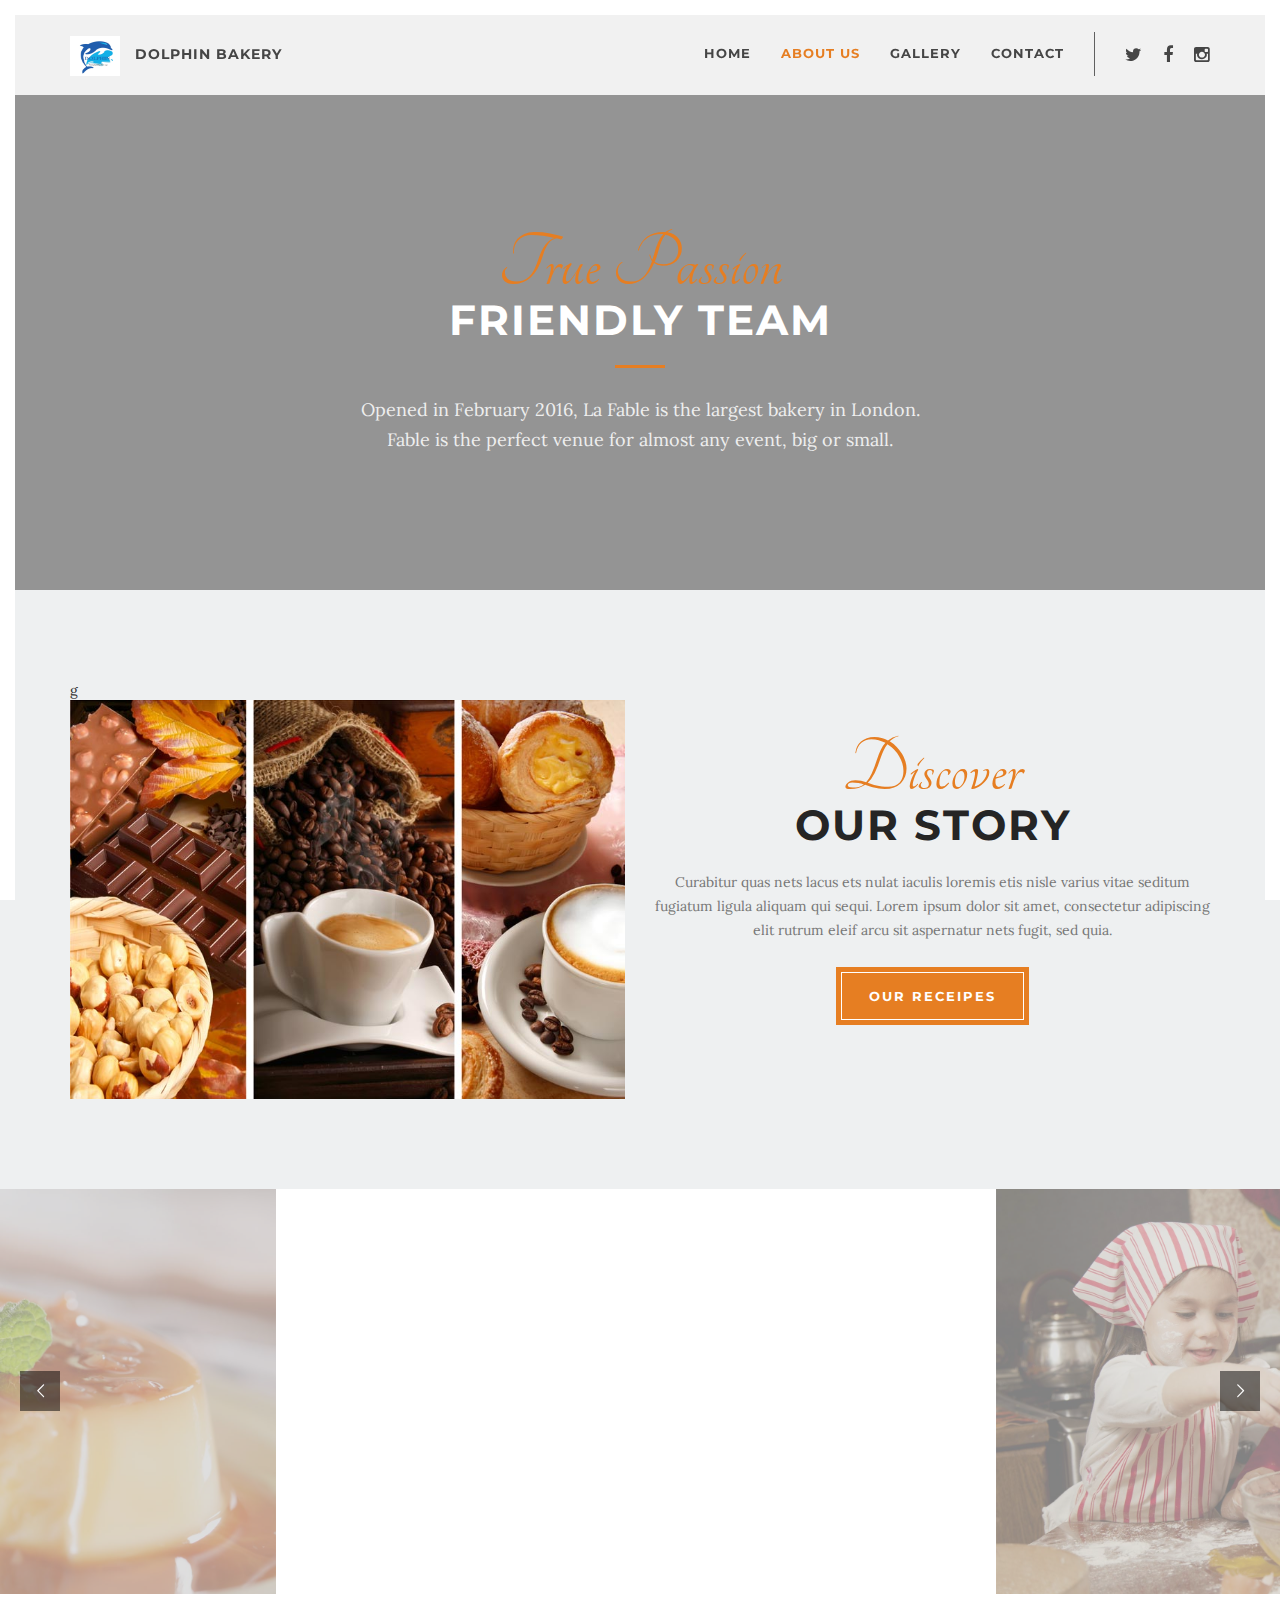
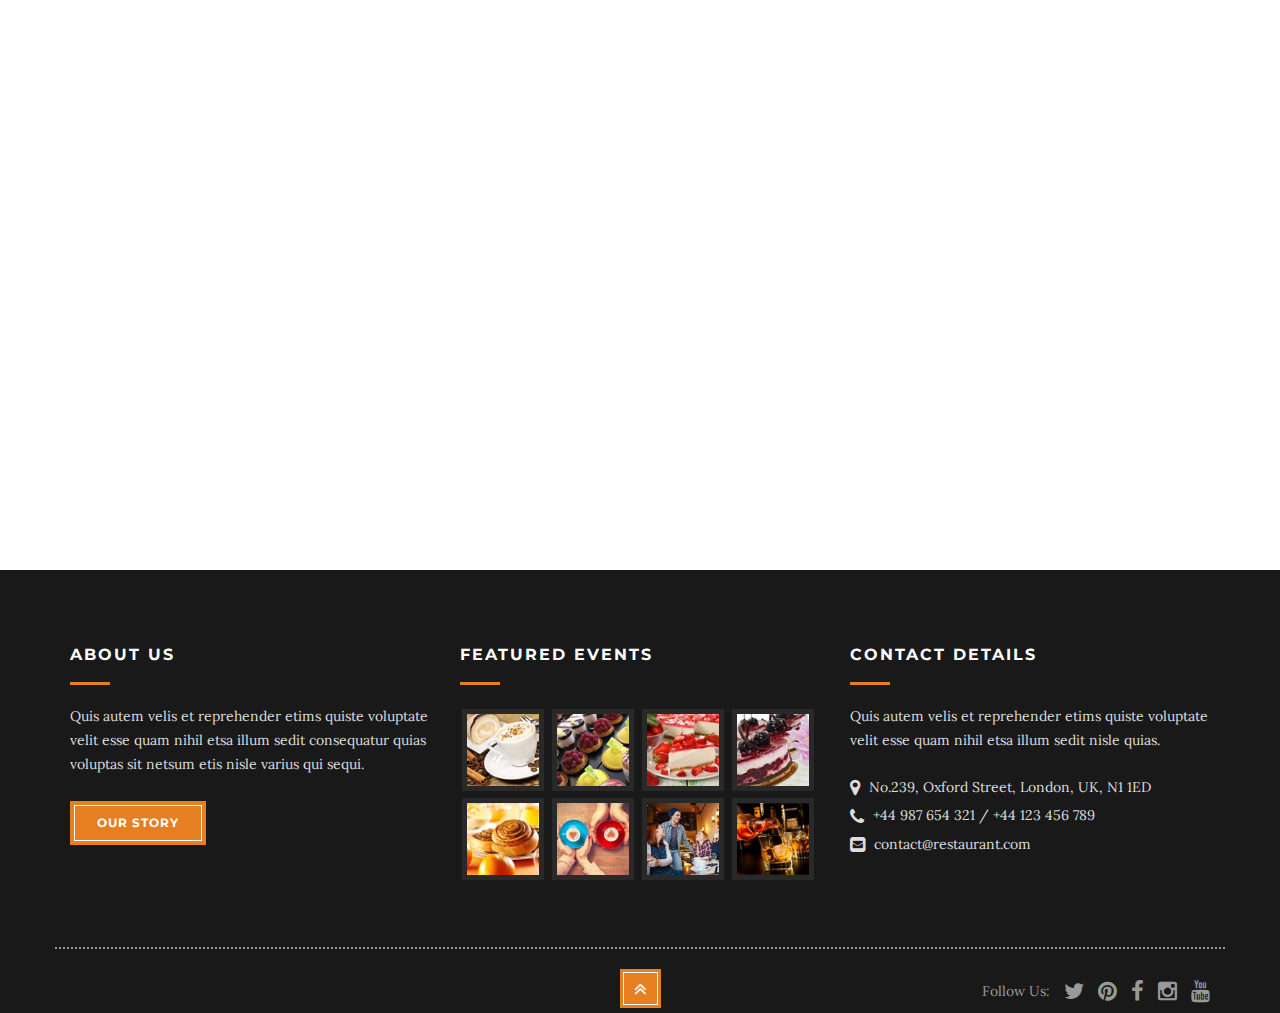
==== commit b7cac37b: "purchase removed from all pages" ====
--- a/about.html
+++ b/about.html
@@ -92,7 +92,7 @@
                         <li class="social"><a href="#"><i class="fa fa-facebook"></i></a></li>
                         <li class="social"><a href="#" class="last"><i class="fa fa-instagram"></i></a></li>
                         
-                        <li><a href="#" class="purchase">Purchase</a></li>
+                        <!-- <li><a href="#" class="purchase">Purchase</a></li> -->
                     </ul>
                 </div>
                 <!--end navbar -->
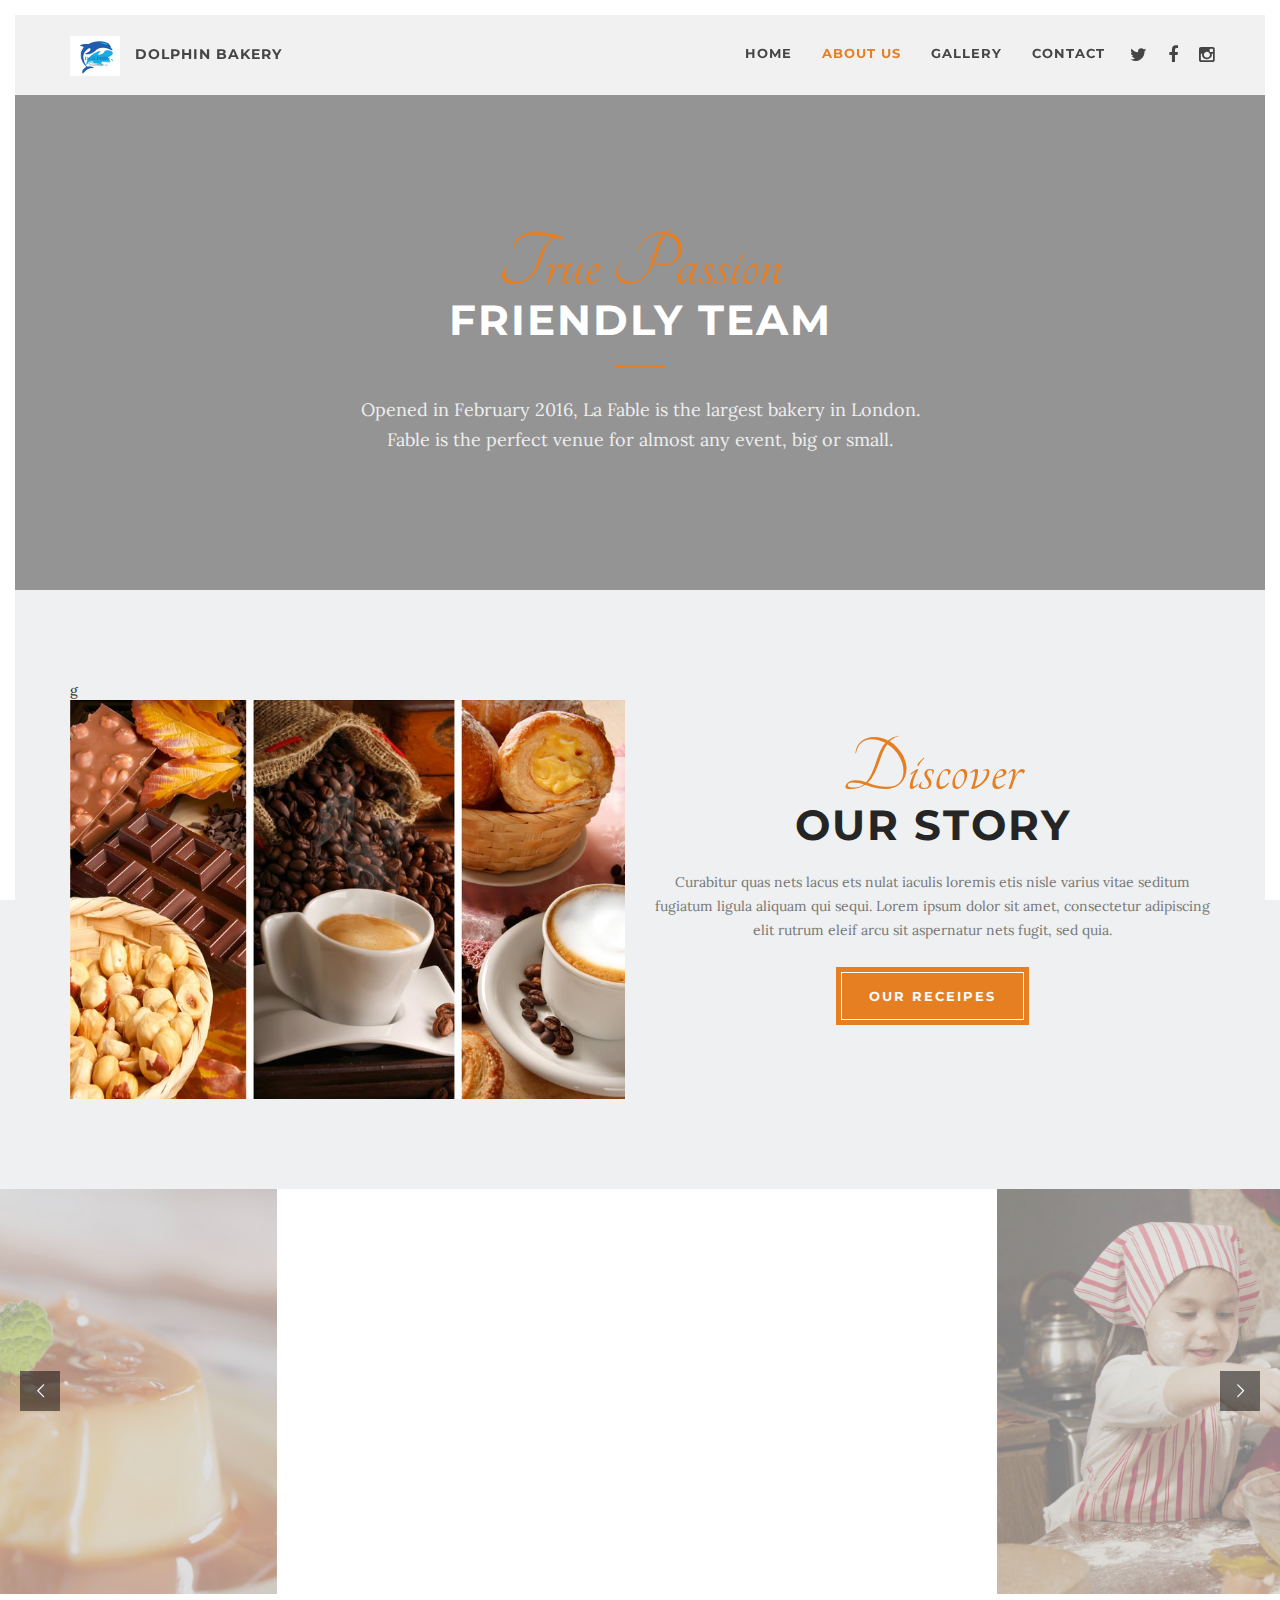
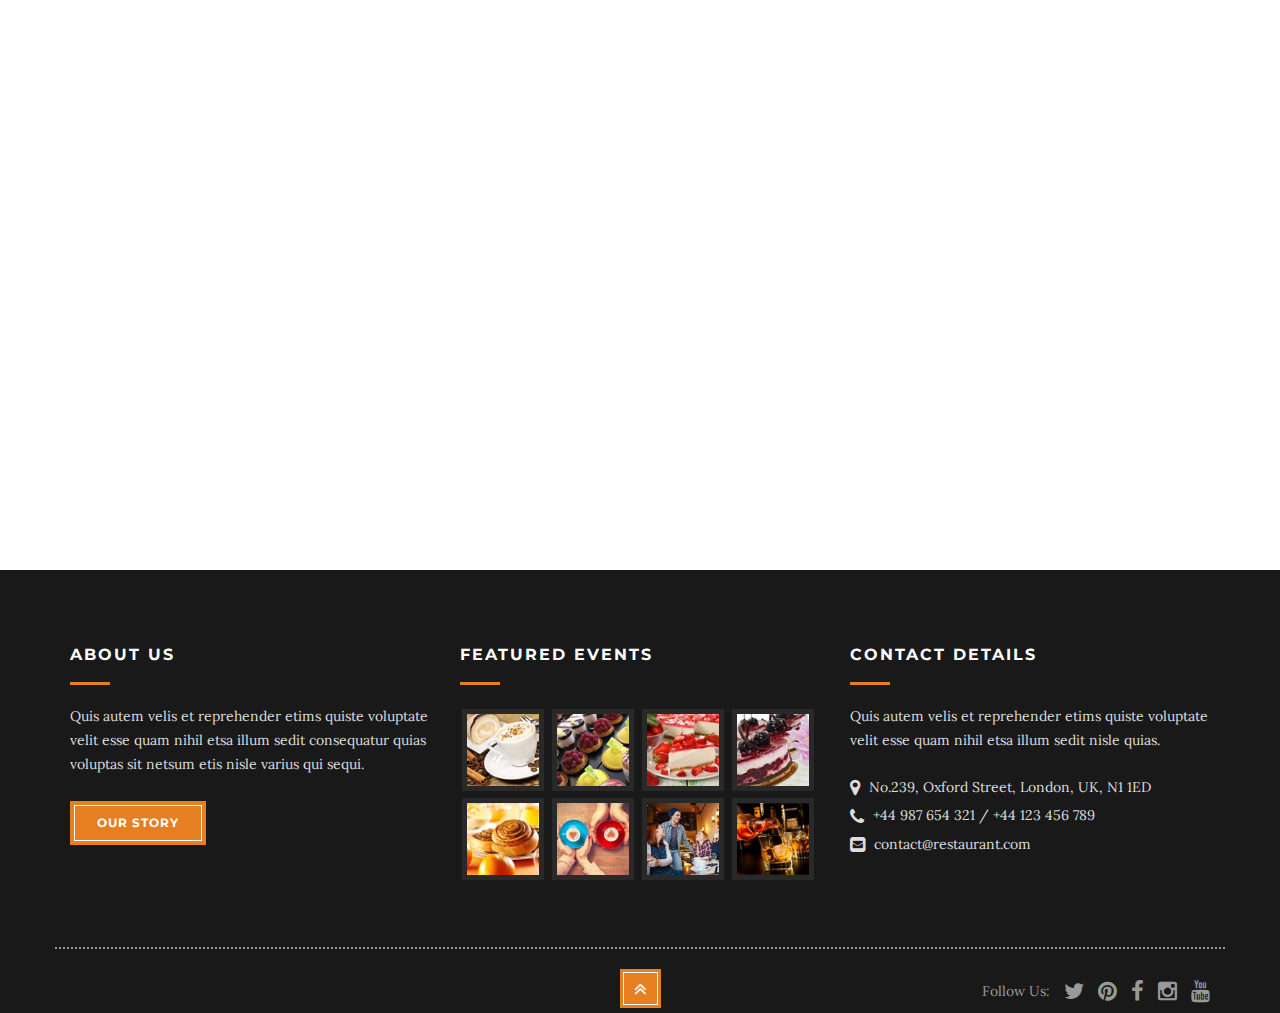
==== commit fd9a9697: "nav fixed" ====
--- a/about.html
+++ b/about.html
@@ -88,9 +88,13 @@
                         <li><a href="gallery.html">Gallery</a></li>
                         <li><a href="contact.html">Contact</a></li>
                         
-                        <li class="social"><a href="#" class="first"><i class="fa fa-twitter"></i></a></li>
-                        <li class="social"><a href="#"><i class="fa fa-facebook"></i></a></li>
-                        <li class="social"><a href="#" class="last"><i class="fa fa-instagram"></i></a></li>
+                        <li>
+                            <div class="j_social">
+                                <li class="social"><a href="#" class="first_hand_held"><i class="fa fa-twitter"></i></a></li>
+                                <li class="social "><a  class="first_hand_held" href="#"><i class="fa fa-facebook"></i></a></li>
+                                <li class="social"><a href="#" class=" first_hand_held"><i class="fa fa-instagram"></i></a></li>
+                            </div>
+                        </li>
                         
                         <!-- <li><a href="#" class="purchase">Purchase</a></li> -->
                     </ul>
--- a/css/style.css
+++ b/css/style.css
@@ -1874,5 +1874,10 @@
 	.instagram-text{
 		display:none;
 	}
+	.first_hand_held{
+		border-left: 1px solid #454545;
+		padding-left: 1.25em;
+		margin : 0.75em 0.75em 0.75em 1.5em;
+	}
 	
 }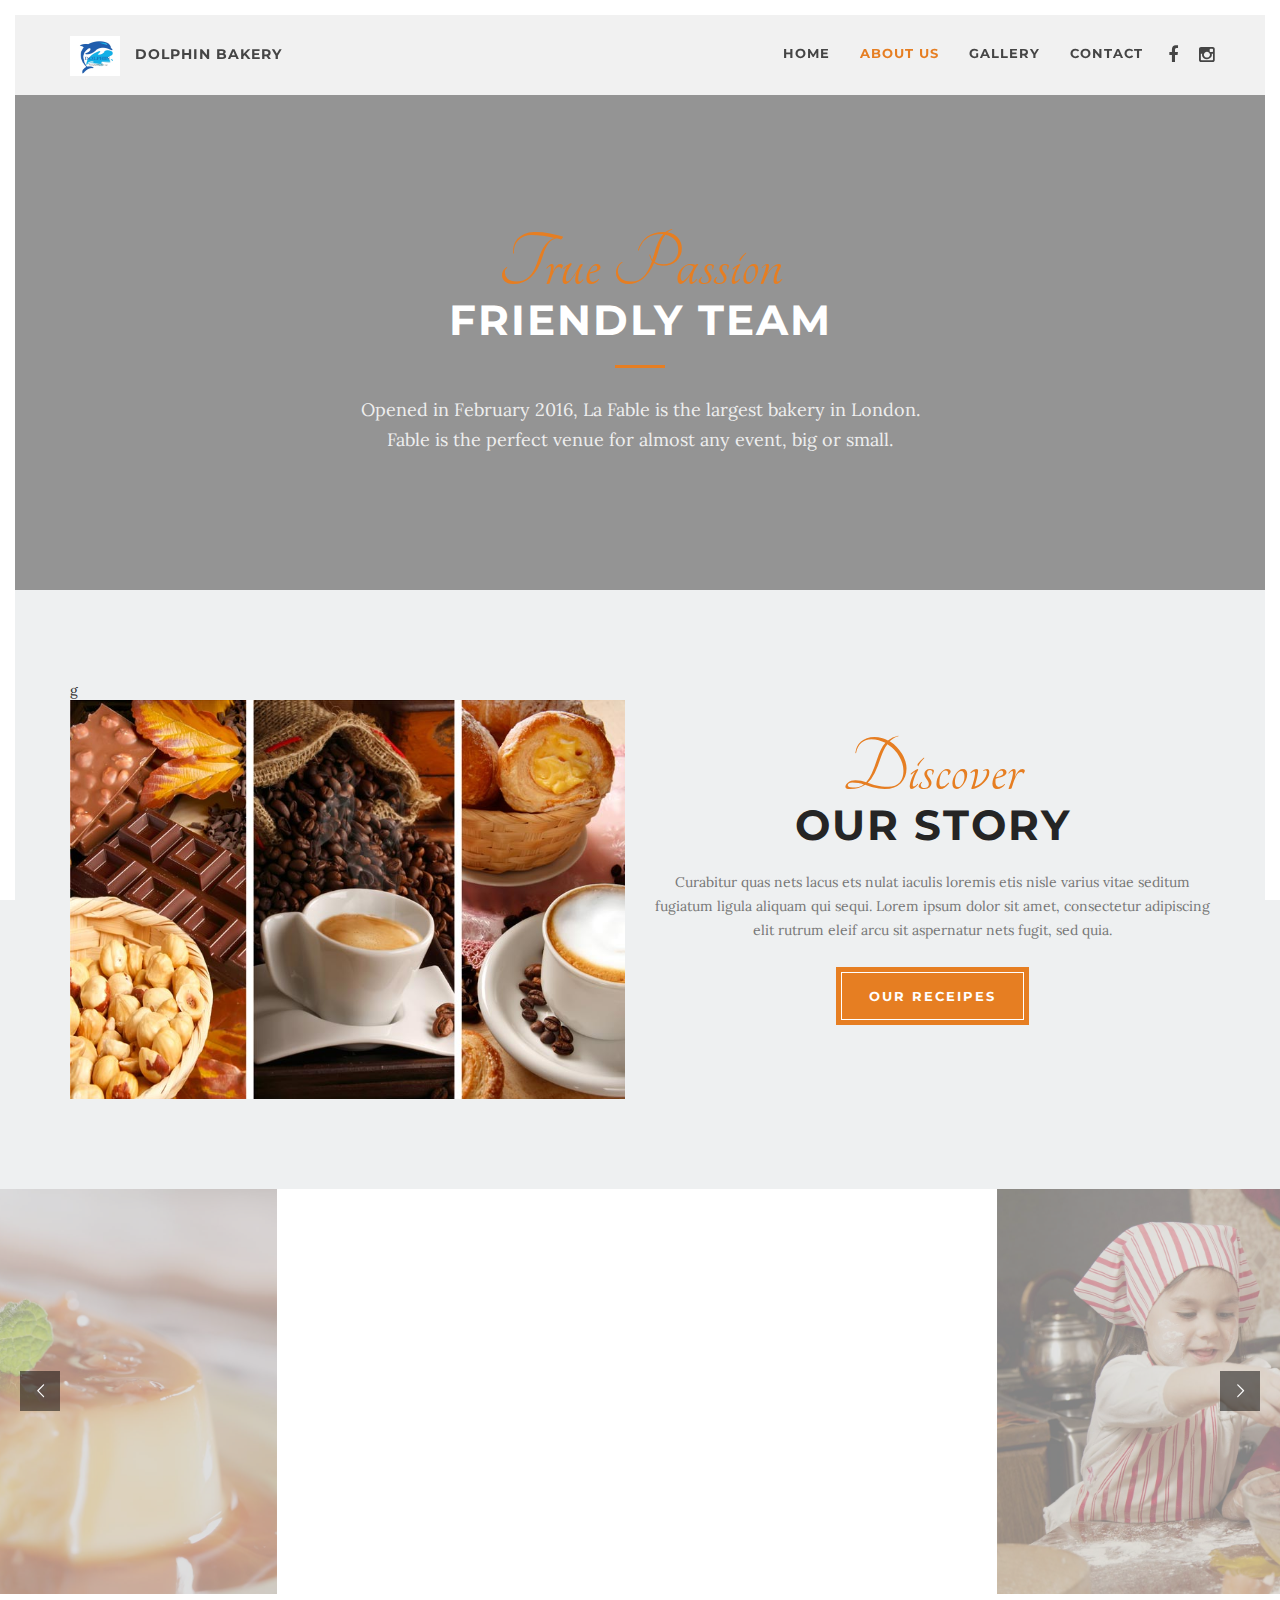
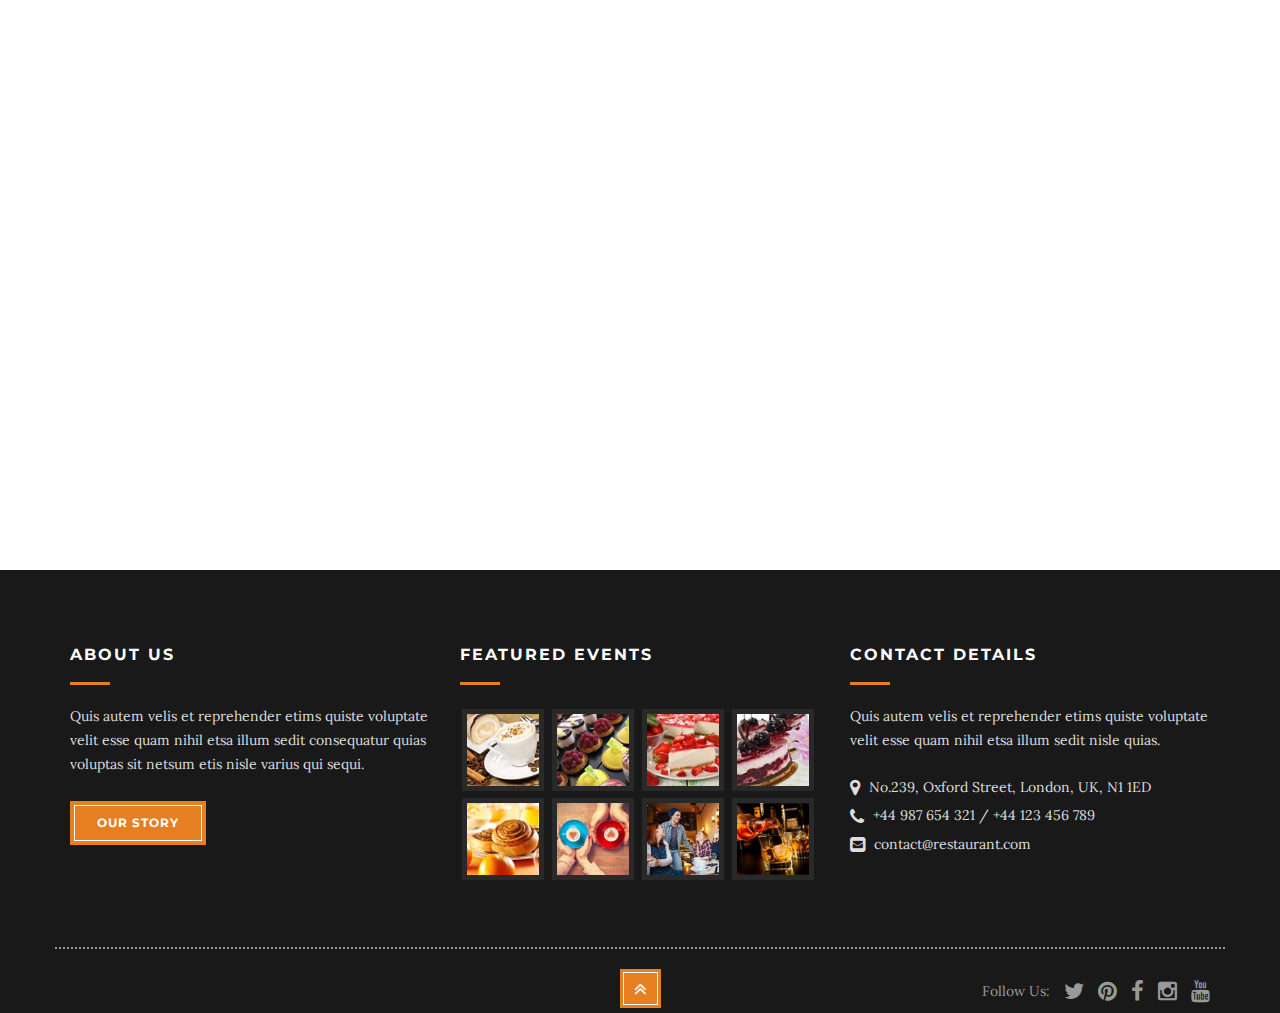
==== commit 1fbf46d9: "social media handles updated" ====
--- a/about.html
+++ b/about.html
@@ -90,9 +90,9 @@
                         
                         <li>
                             <div class="j_social">
-                                <li class="social"><a href="#" class="first_hand_held"><i class="fa fa-twitter"></i></a></li>
-                                <li class="social "><a  class="first_hand_held" href="#"><i class="fa fa-facebook"></i></a></li>
-                                <li class="social"><a href="#" class=" first_hand_held"><i class="fa fa-instagram"></i></a></li>
+                                <!-- <li class="social"><a href="#" class="first_hand_held"><i class="fa fa-twitter"></i></a></li> -->
+                                <li class="social "><a target="_blank" class="first_hand_held" href="https://m.facebook.com/dolphin.bakery1991/?_rdr"><i class="fa fa-facebook"></i></a></li>
+                                <li class="social"><a target="_blank" href="https://www.instagram.com/dolphin.bakery/?igshid=YmMyMTA2M2Y%3D" class=" first_hand_held"><i class="fa fa-instagram"></i></a></li>
                             </div>
                         </li>
                         
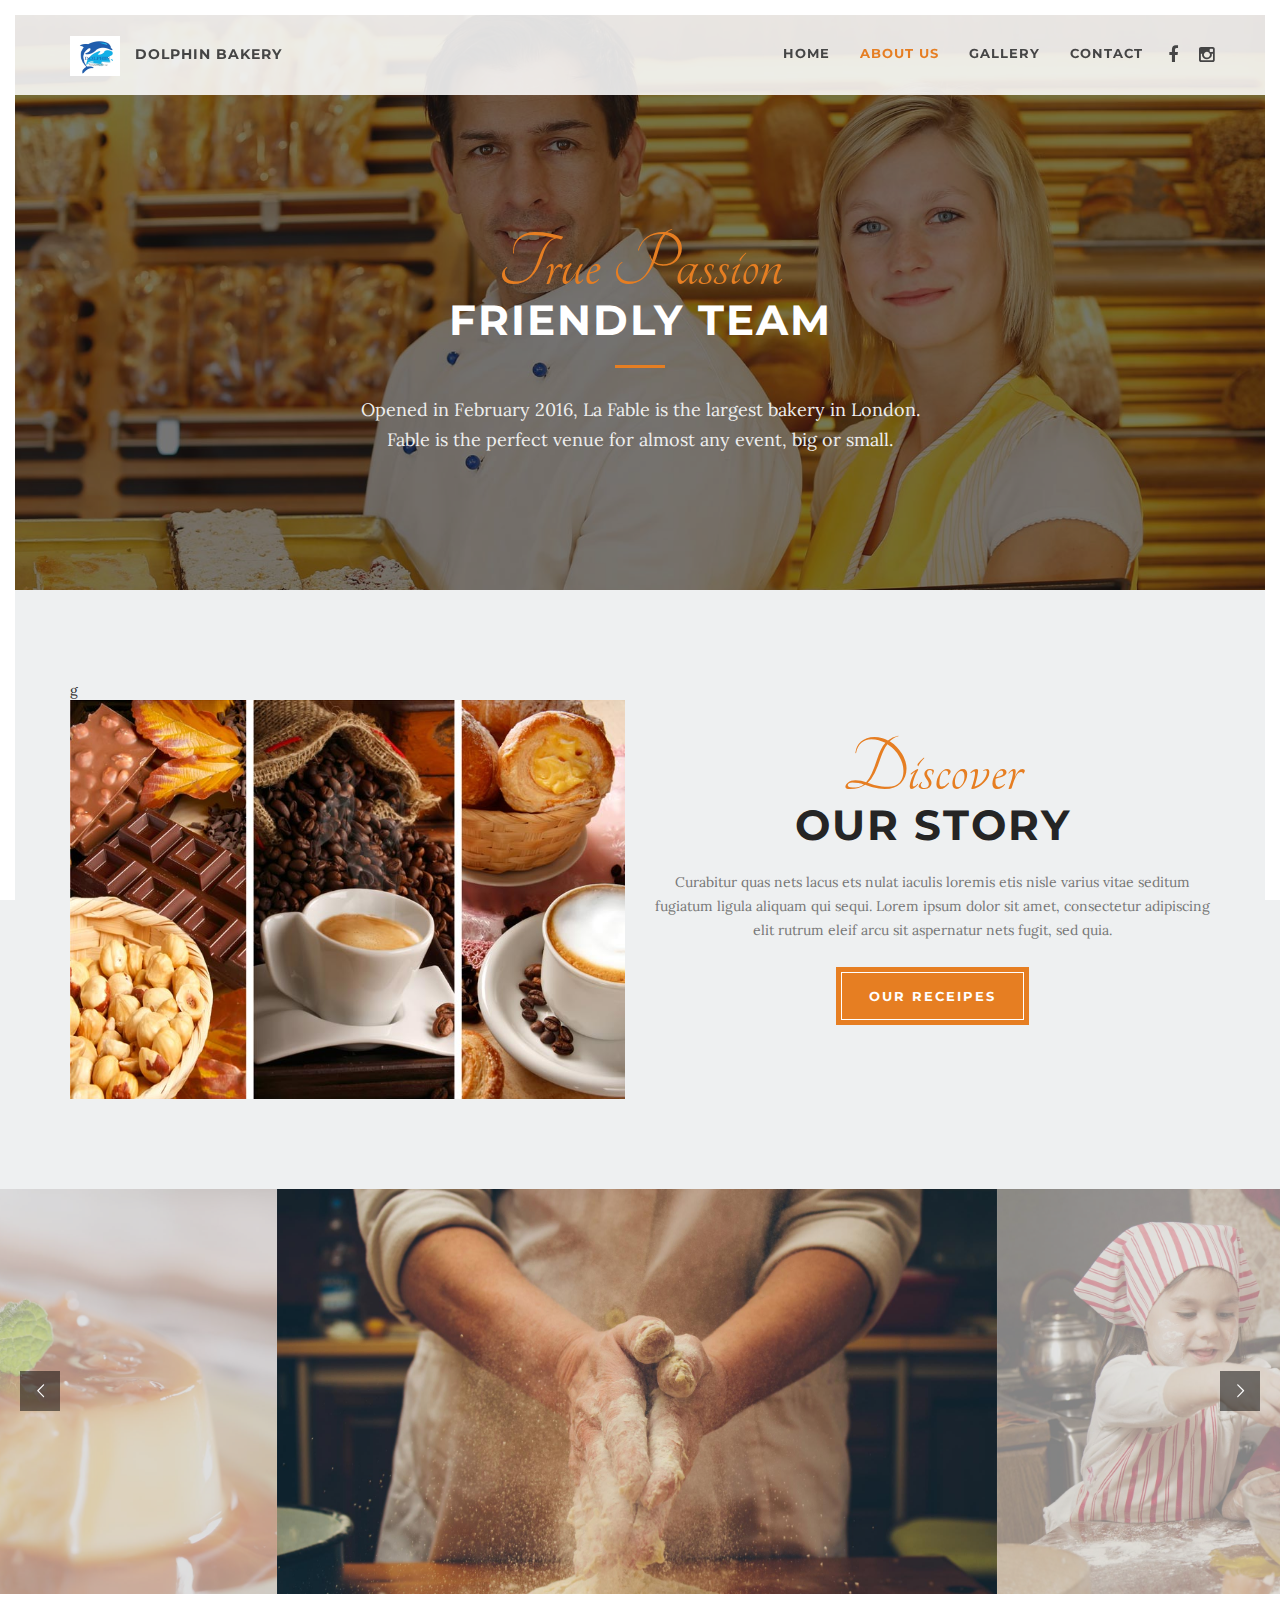
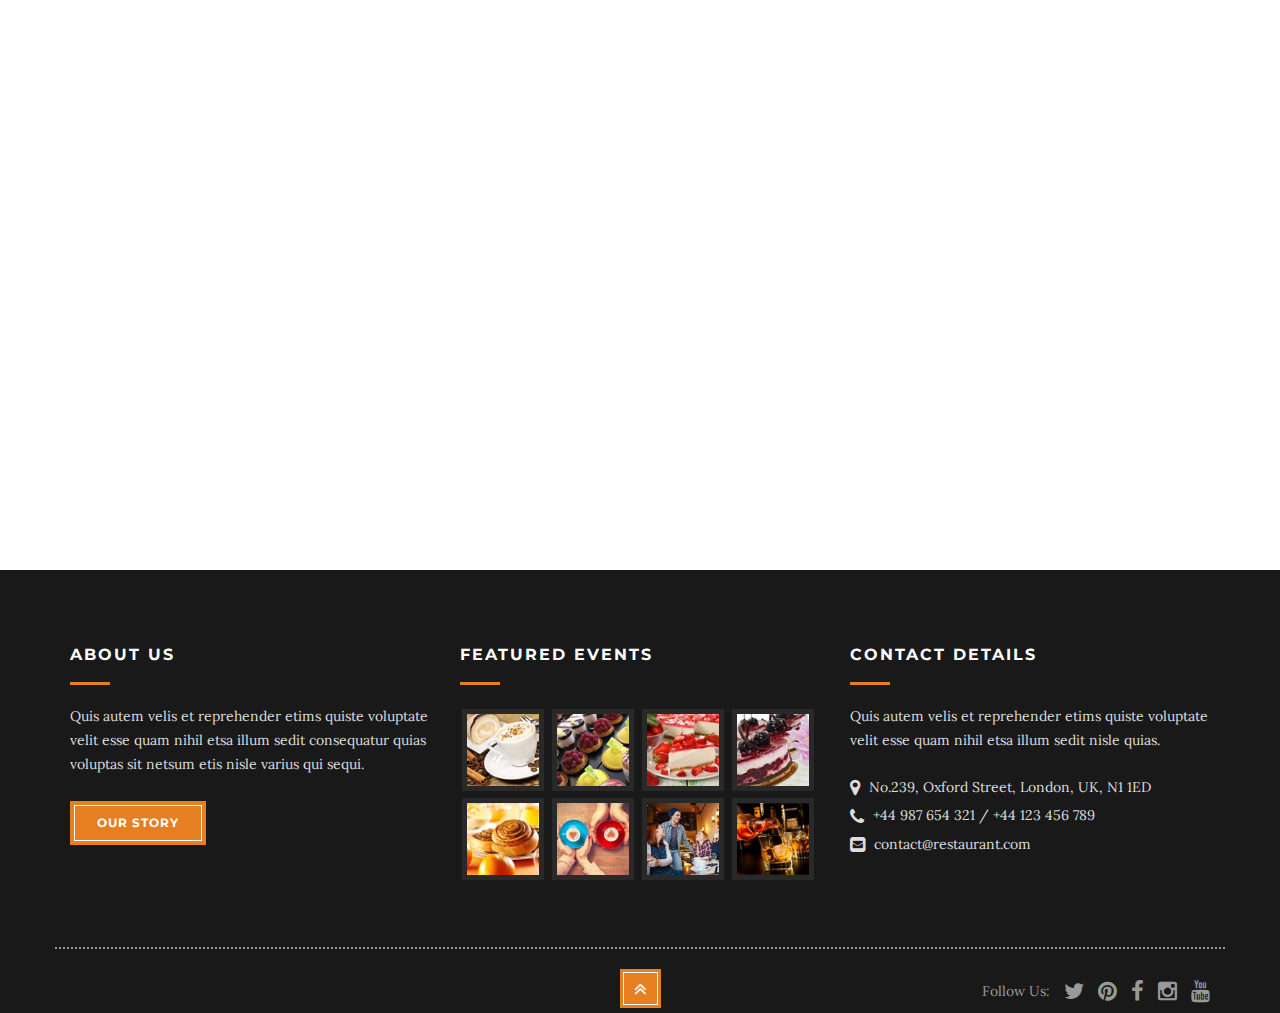
==== commit 099d8601: "footer alignment fixed" ====
--- a/about.html
+++ b/about.html
@@ -305,50 +305,49 @@
                     <ul class="footer-gallery">
                         
                         <li class="popup-gallery">
-                            <a class="popup2" href="images/instagram1-large.jpg">
+                            <a class="popup2" href="images/instagram1.jpg">
                             	<img src="images/instagram1.jpg" alt="instagram" />
                             </a>
                         </li>
                         
                         <li class="popup-gallery">
-                            <a class="popup2" href="images/instagram6-large.jpg">
+                            <a class="popup2" href="images/instagram6.jpg">
                             	<img src="images/instagram6.jpg" alt="instagram" />
                             </a>
                         </li>
                         
                         <li class="popup-gallery">
-                            <a class="popup2" href="images/instagram2-large.jpg">
+                            <a class="popup2" href="images/instagram2.jpg">
                             	<img src="images/instagram2.jpg" alt="instagram" />
                             </a>
                         </li>
                         
                         <li class="popup-gallery">
-                            <a class="popup2" href="images/instagram3-large.jpg">
+                            <a class="popup2" href="images/instagram3.jpg">
                             	<img src="images/instagram3.jpg" alt="instagram" />
                             </a>
                         </li>
                         
-                        
-                        <li class="popup-gallery">
-                            <a class="popup2" href="images/instagram5-large.jpg">
+                        <li class="popup-gallery">
+                            <a class="popup2" href="images/instagram5.jpg">
                             	<img src="images/instagram5.jpg" alt="instagram" />
                             </a>
                         </li>
                         
                         <li class="popup-gallery">
-                            <a class="popup2" href="images/instagram4-large.jpg">
-                            	<img src="images/instagram4.jpg" alt="instagram">
-                            </a>
-                        </li>
-                        
-                        <li class="popup-gallery">
-                            <a class="popup2" href="images/instagram8-large.jpg">
+                            <a class="popup2" href="images/instagram4.jpg">
+                            	<img src="images/instagram4.jpg" alt="instagram" />
+                            </a>
+                        </li>
+                        
+                        <li class="popup-gallery">
+                            <a class="popup2" href="images/instagram8.jpg">
                             	<img src="images/instagram8.jpg" alt="instagram" />
                             </a>
                         </li>
                         
                         <li class="popup-gallery">
-                            <a class="popup2" href="images/instagram7-large.jpg">
+                            <a class="popup2" href="images/instagram7.jpg">
                             	<img src="images/instagram7.jpg" alt="instagram" />
                             </a>
                         </li>
@@ -388,8 +387,7 @@
                         
                         <!--begin copyright -->
                         <!-- <div class="copyright ">
-                            <p>© 2016 Dolphin. Designed by <a href="http://themeforest.net/user/bogdan_09/portfolio?ref=bogdan_09" target="_blank">Bogdan Preda</a></p>
-                            
+                            <p>© 2016 Dolphin. Designed by <a href="http://themeforest.net/user/bogdan_09/portfolio?ref=bogdan_09" target="_blank">Bogdan Preda</a></p>   
                         </div> -->
                         <!--end copyright -->
                        
@@ -452,8 +450,7 @@
         </div>
         <!--end container -->
                 
-    </div>
-    <!--end footer -->
+    </div>   <!--end footer -->
     
 
     <!-- Load JS here for greater good =============================-->
--- a/css/style.css
+++ b/css/style.css
@@ -1256,7 +1256,7 @@
 .about-hero-section{
 	width:100%;
 	position:relative;
-	background: url(http://placehold.it/1920x1280) 50% top no-repeat fixed;
+	background: url(../images/rs10.jpg) 50% top no-repeat fixed;
     background-size: cover;
 	color: white;
 	margin: 0 auto;
@@ -1277,7 +1277,7 @@
 .gallery-hero-section{
 	width:100%;
 	position:relative;
-	background: url(http://placehold.it/1920x1280) 50% top no-repeat fixed;
+	background: url(../images/rs4.jpg) 50% top no-repeat fixed;
     background-size: cover;
 	color: white;
 	margin: 0 auto;
@@ -1340,7 +1340,7 @@
 .contact-hero-section{
 	width:100%;
 	position:relative;
-	background: url(http://placehold.it/1920x1280) 50% top no-repeat fixed;
+	background: url(../images/rs5.jpg) 50% top no-repeat fixed;
     background-size: cover;
 	color: white;
 	margin: 0 auto;
@@ -1361,7 +1361,7 @@
 .image-section{
 	width:100%;
 	position:relative;
-	background: url(http://placehold.it/1920x1280);
+	background: url(../images/rs8.jpg);
 	background-position: center center;
     background-repeat: no-repeat;
 	background-attachment: fixed;
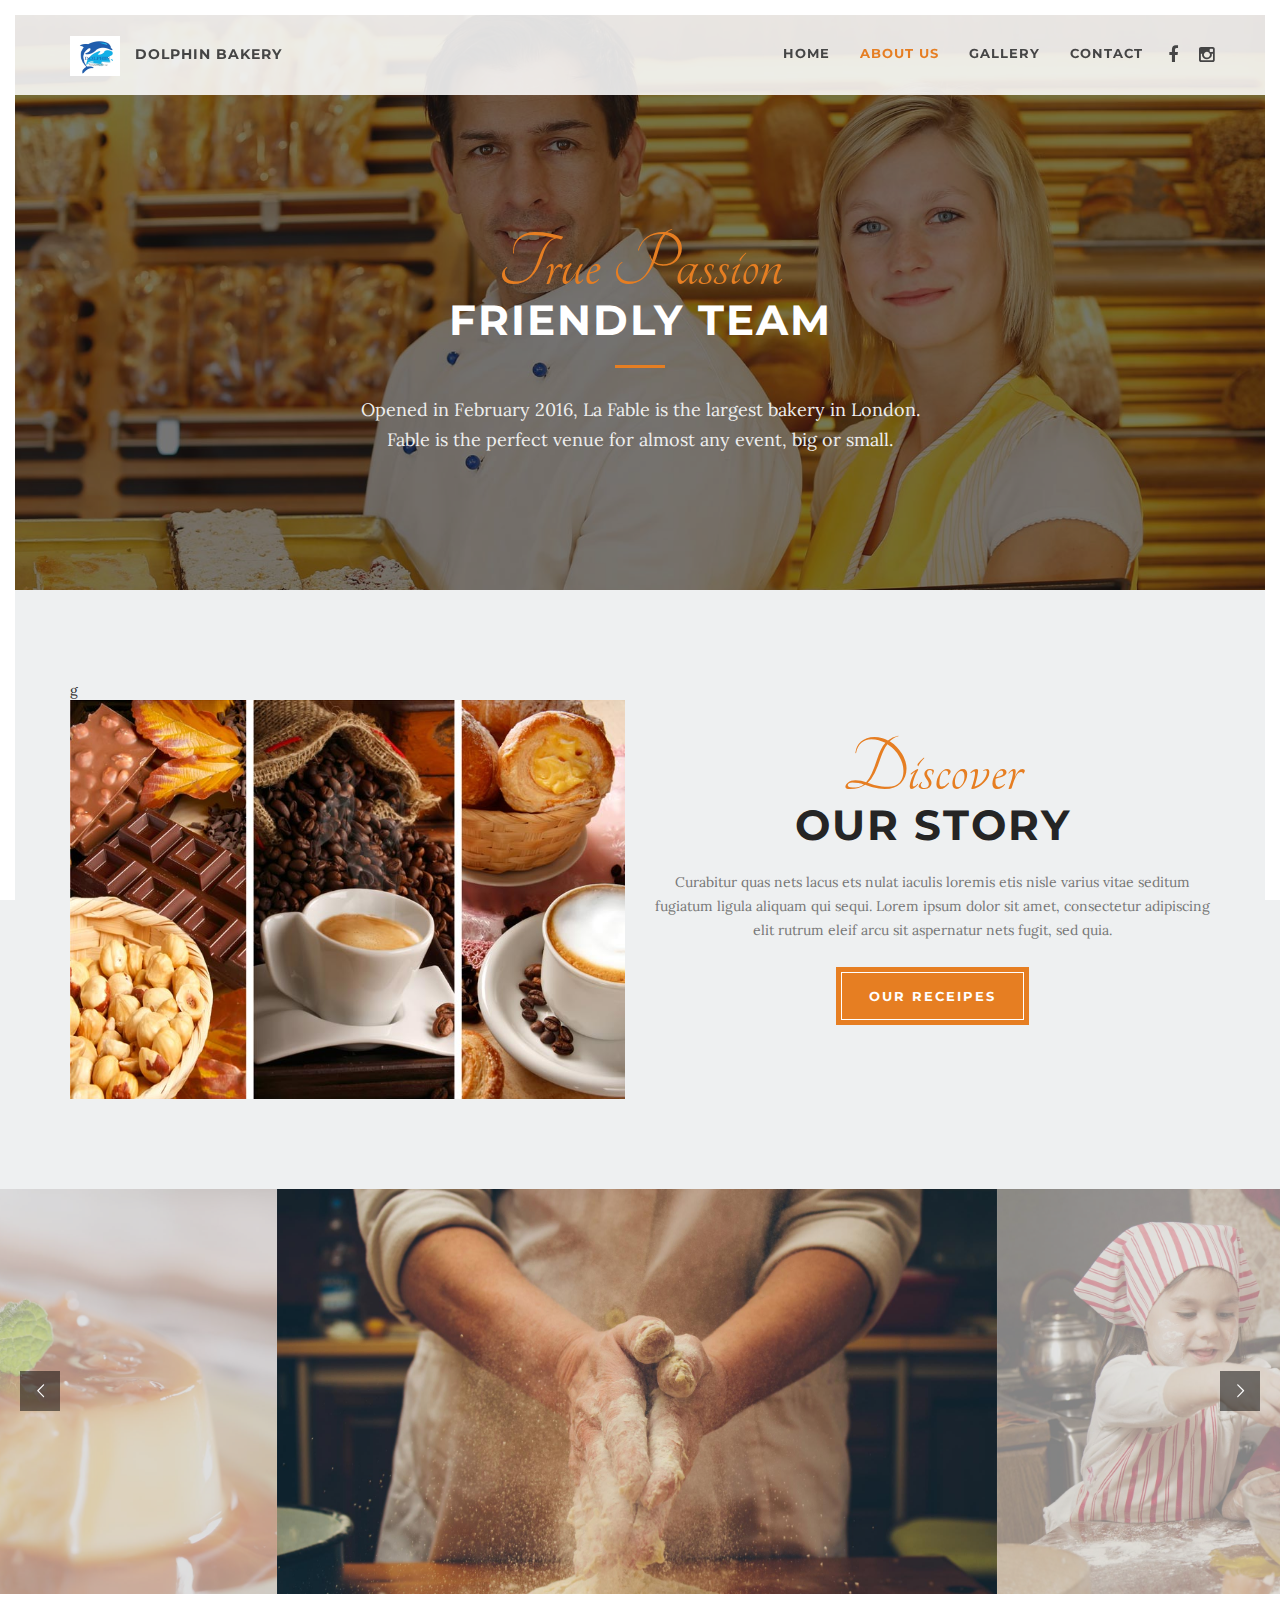
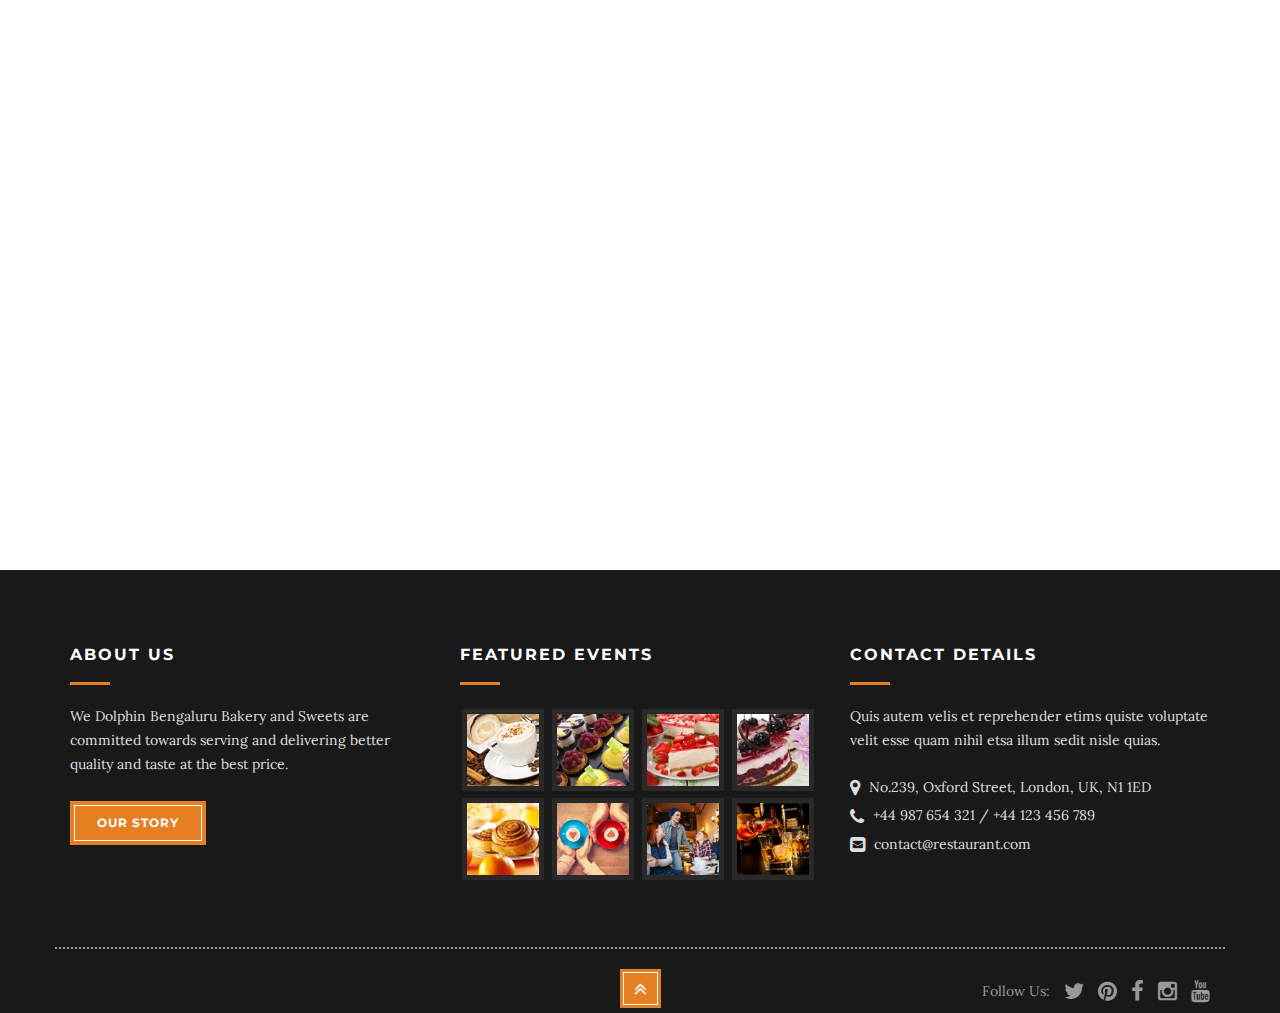
==== commit 97cd5889: "some changes" ====
--- a/about.html
+++ b/about.html
@@ -290,7 +290,7 @@
                 
                 	<h4>ABOUT US</h4>
                     
-                    <p>Quis autem velis et reprehender etims quiste voluptate velit esse quam nihil etsa illum sedit consequatur quias voluptas sit netsum  etis nisle varius qui sequi.</p>
+                    <p>We Dolphin Bengaluru Bakery and Sweets are committed towards serving and delivering better quality and taste at the best price. </p>
                     
                     <a href="about.html" class="btn btn-lg btn-yellow-x-small scrool">OUR STORY</a>
                     
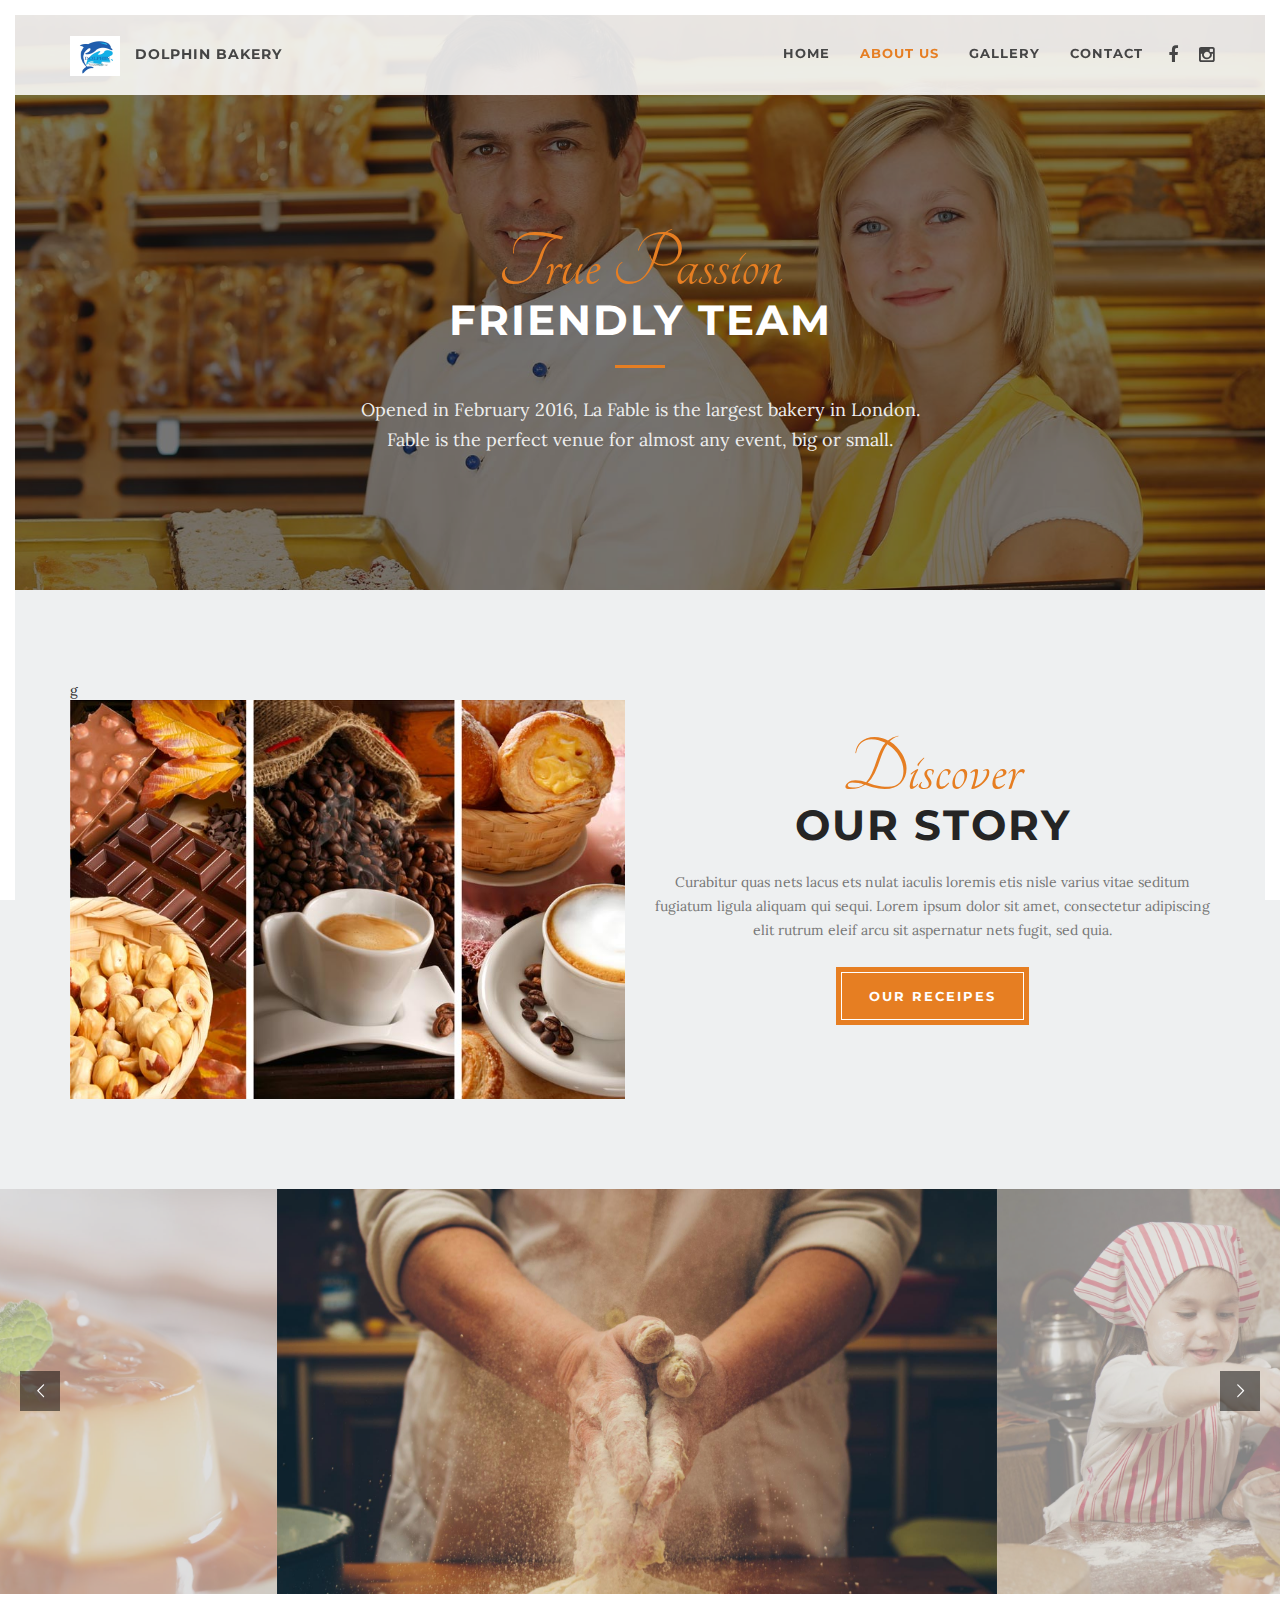
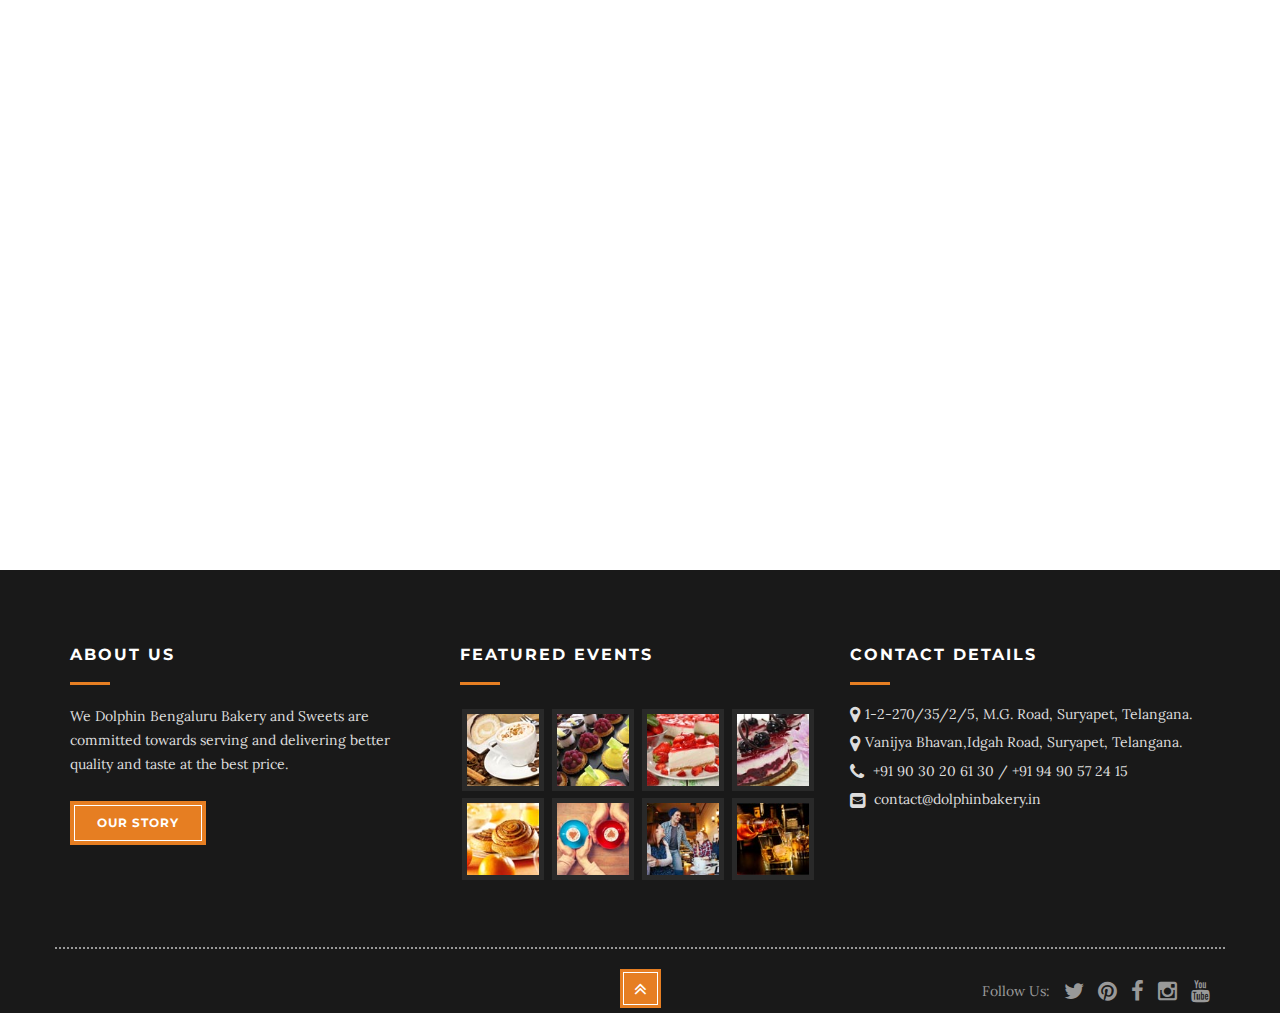
==== commit 82751925: "Contact Details Updations" ====
--- a/about.html
+++ b/about.html
@@ -361,14 +361,14 @@
                 <div class="col-md-4 padding-bottom-50">
                 
                 	<h4>CONTACT DETAILS</h4>
-                    
-                    <p>Quis autem velis et reprehender etims quiste voluptate velit esse quam nihil etsa illum sedit nisle quias.</p>
-                    
-                    <p class="contact_info"><i class="fa fa-map-marker"></i> No.239, Oxford Street, London, UK, N1 1ED</p>
-                    
-                    <p class="contact_info"><i class="fa fa-phone"></i> +44 987 654 321 / +44 123 456 789</p>
-                
-                    <p class="contact_info"><i class="fa fa-envelope-square"></i> <a href="mailto:contact@restaurant.com">contact@restaurant.com</a></p>
+                     
+                    <p class="contact_info"><i class="fa fa-map-marker"></i>1-2-270/35/2/5, M.G. Road, Suryapet, Telangana.</p>
+                    
+                    <p class="contact_info"><i class="fa fa-map-marker"></i>Vanijya Bhavan,Idgah Road, Suryapet, Telangana.</p>
+
+                    <p class="contact_info"><i class="fa fa-phone"></i> +91 90 30 20 61 30 / +91 94 90 57 24 15</p>
+                
+                    <p class="contact_info"><i class="fa fa-envelope-square"></i> <a href="mailto:contact@dolphinbakery.in ">contact@dolphinbakery.in </a></p>
                     
                 </div>
                 <!--end col-md-3 -->
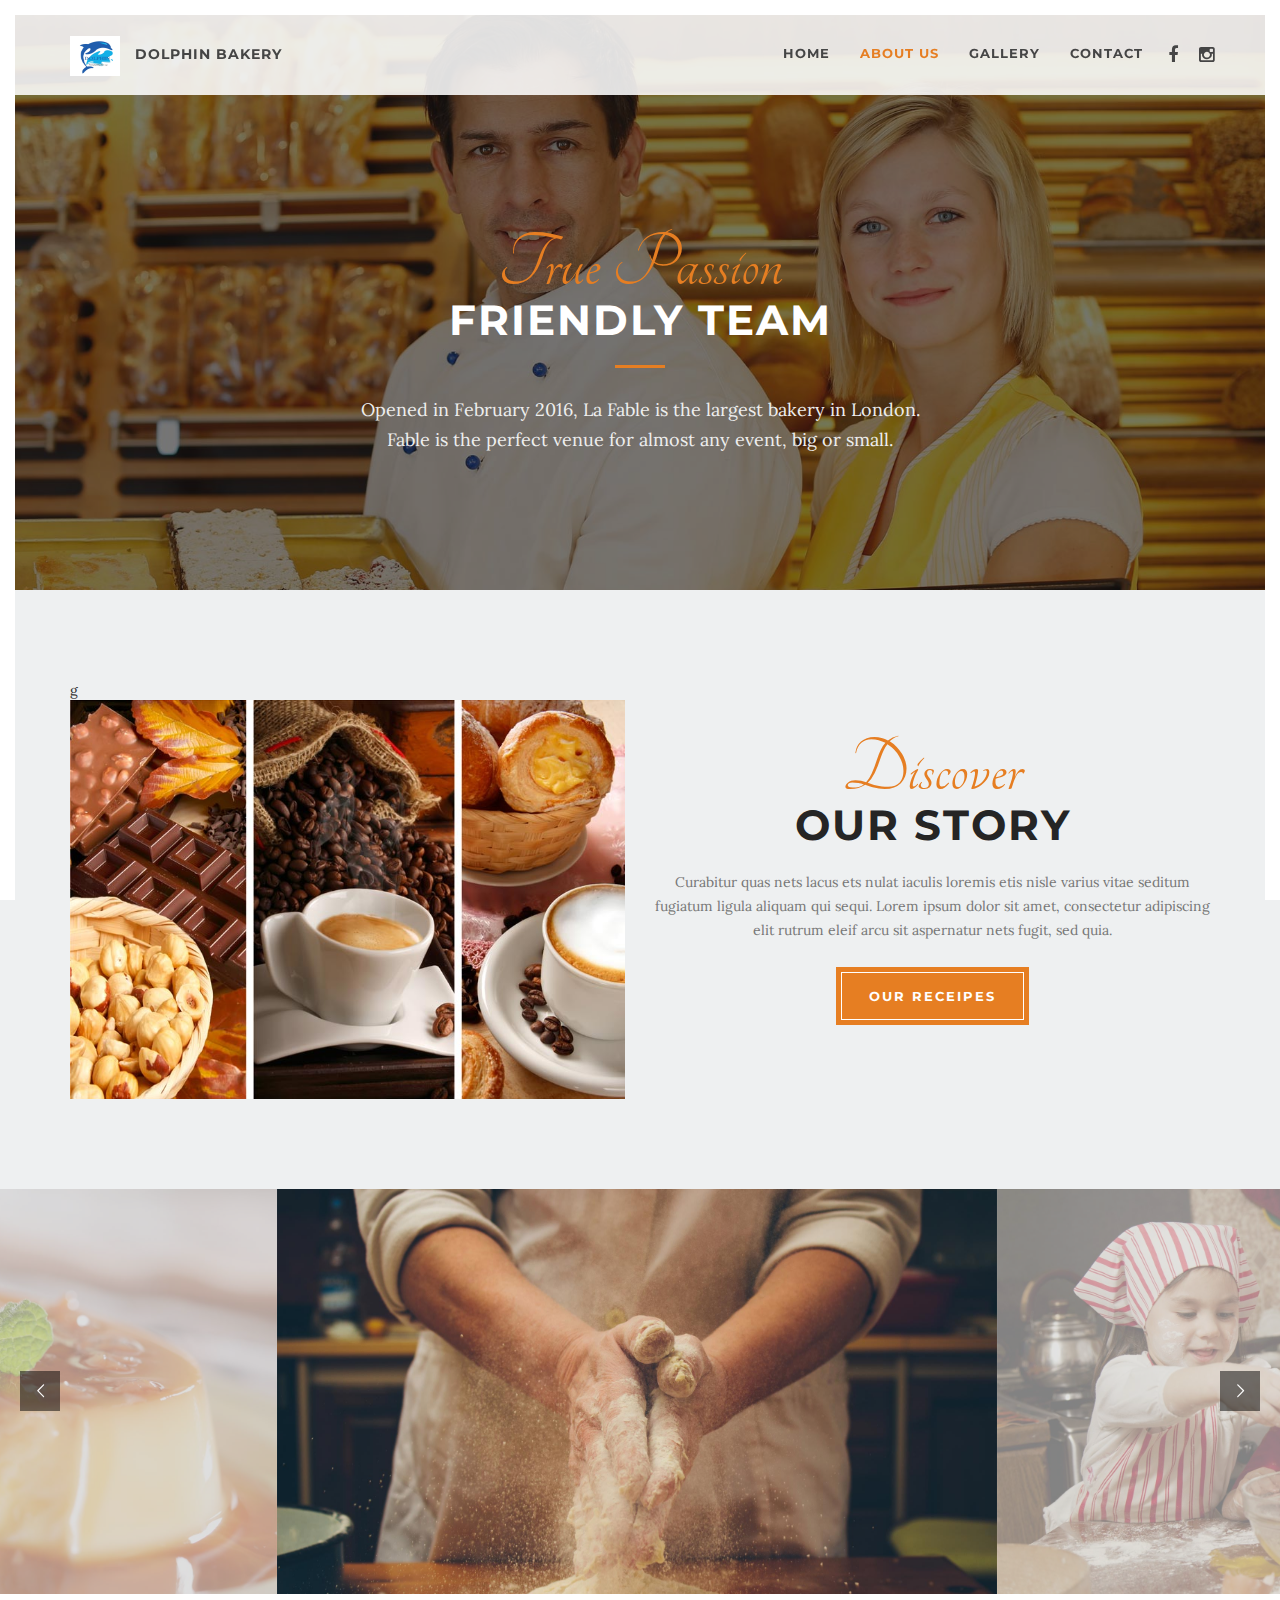
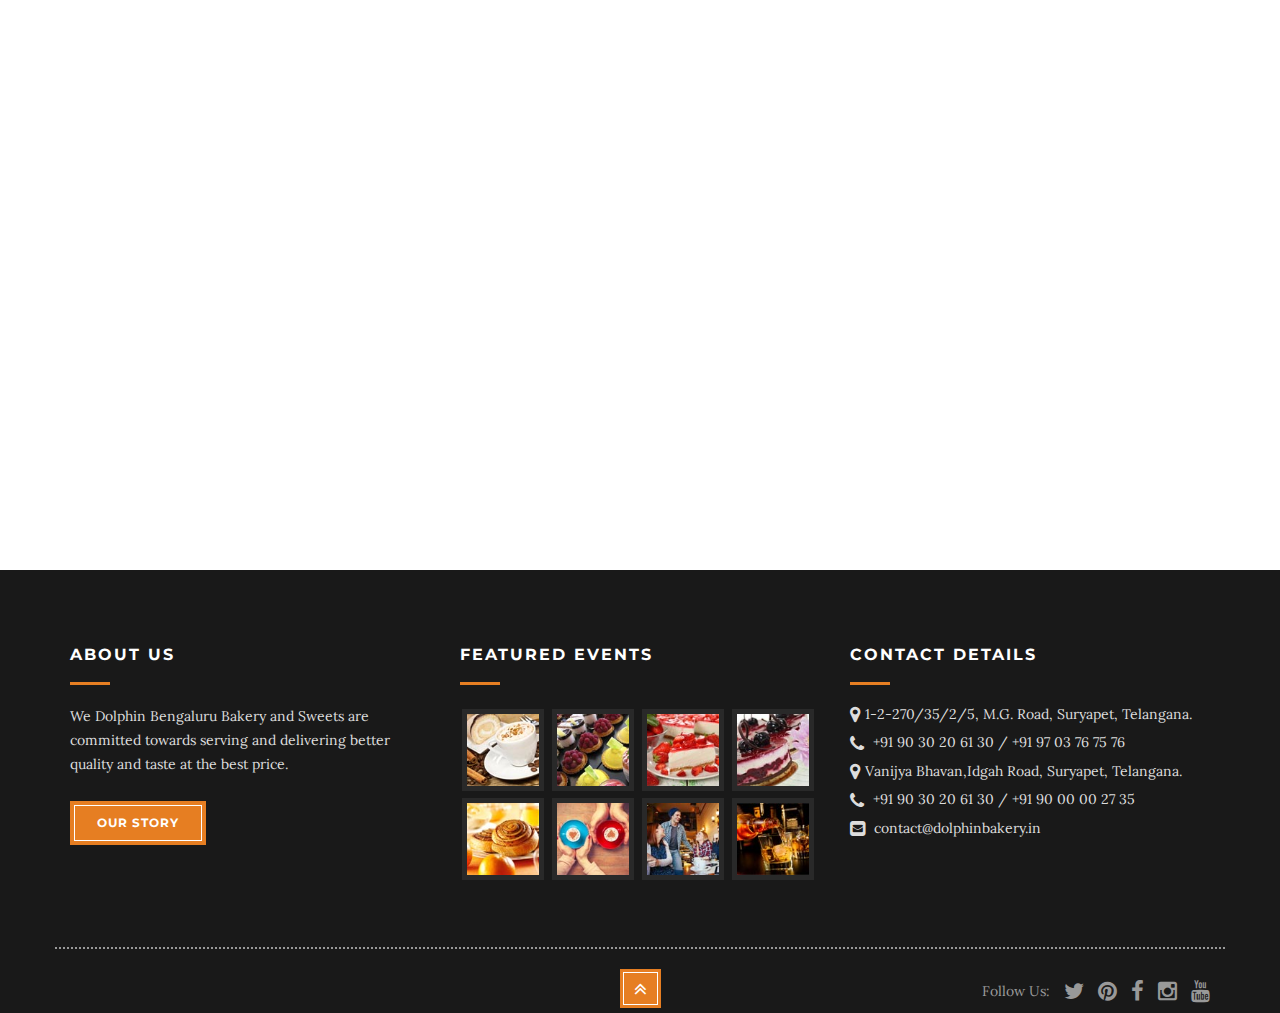
==== commit dd2d0a2c: "Updates" ====
--- a/about.html
+++ b/about.html
@@ -364,9 +364,12 @@
                      
                     <p class="contact_info"><i class="fa fa-map-marker"></i>1-2-270/35/2/5, M.G. Road, Suryapet, Telangana.</p>
                     
+                    <p class="contact_info"><i class="fa fa-phone"></i> +91 90 30 20 61 30 / +91 97 03 76 75 76</p>
+                    
                     <p class="contact_info"><i class="fa fa-map-marker"></i>Vanijya Bhavan,Idgah Road, Suryapet, Telangana.</p>
 
-                    <p class="contact_info"><i class="fa fa-phone"></i> +91 90 30 20 61 30 / +91 94 90 57 24 15</p>
+                    <p class="contact_info"><i class="fa fa-phone"></i> +91 90 30 20 61 30 /  +91 90 00 00 27 35</p>
+
                 
                     <p class="contact_info"><i class="fa fa-envelope-square"></i> <a href="mailto:contact@dolphinbakery.in ">contact@dolphinbakery.in </a></p>
                     
